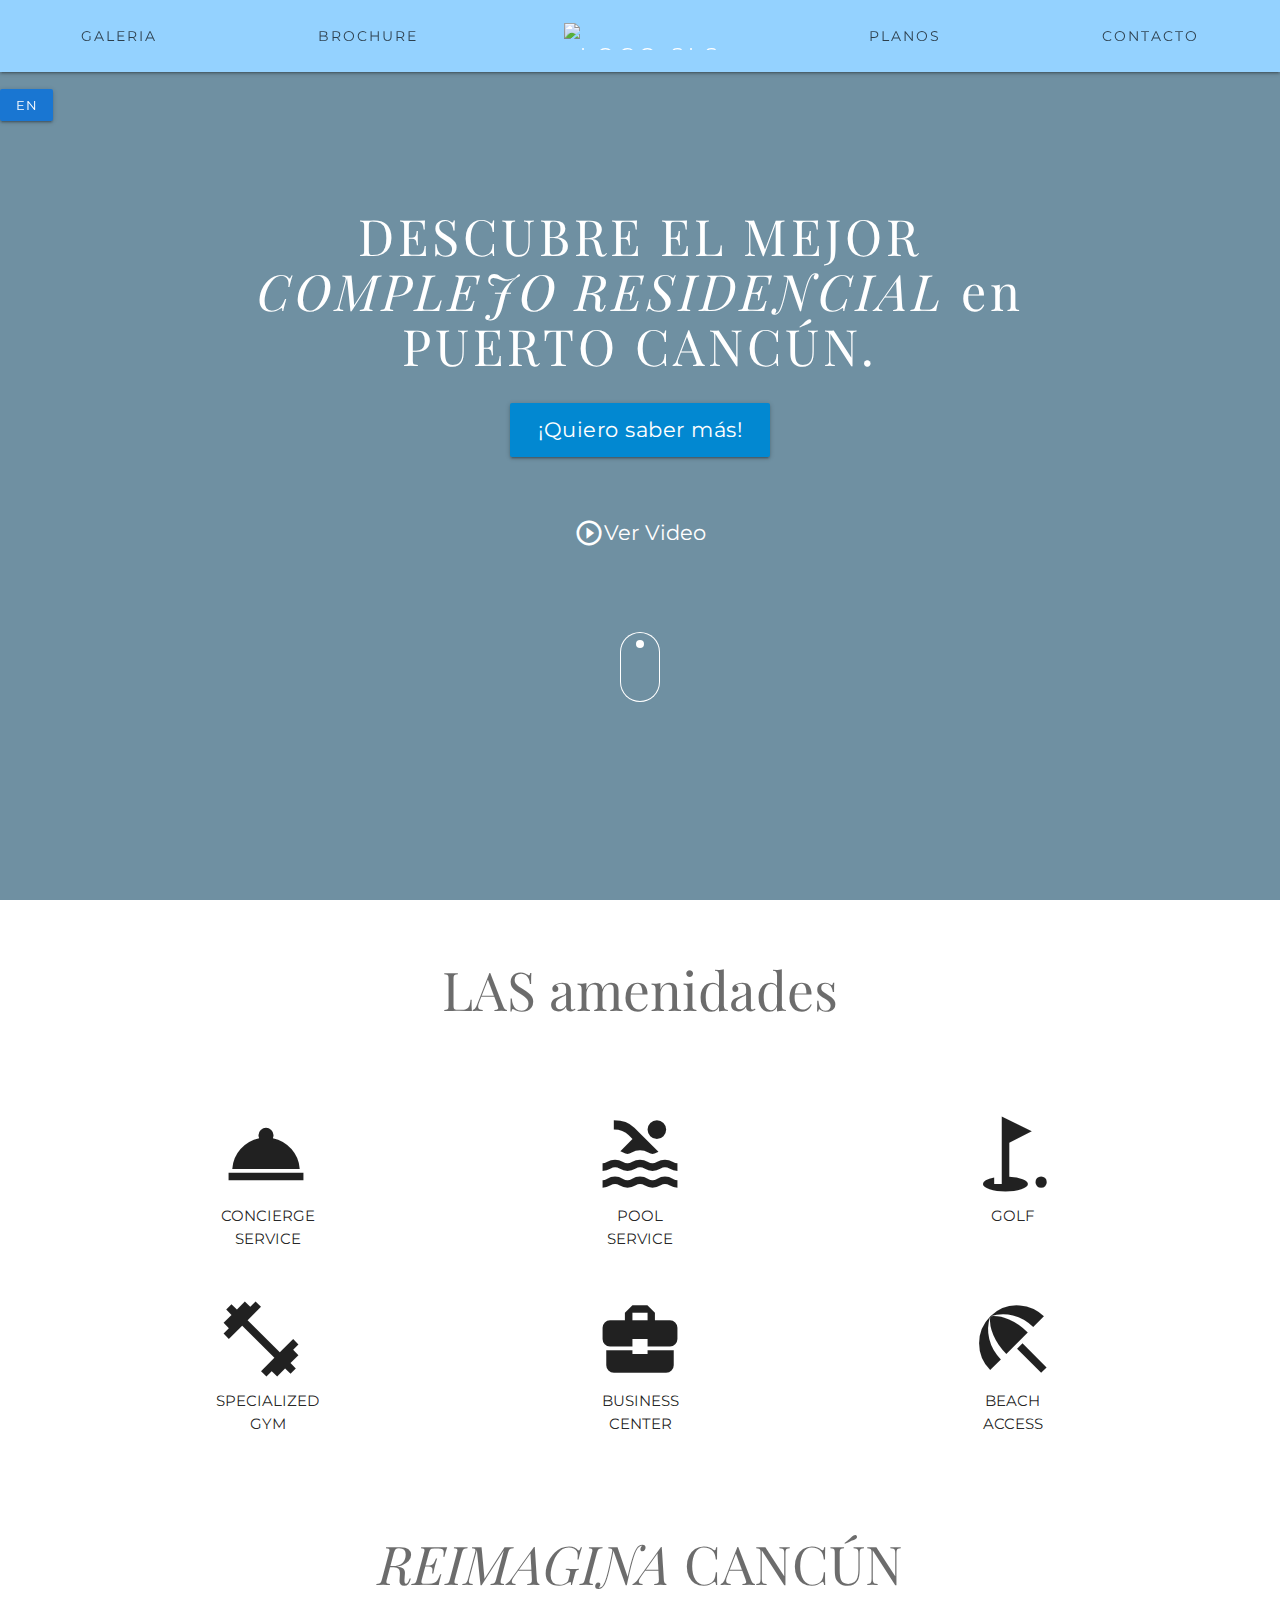
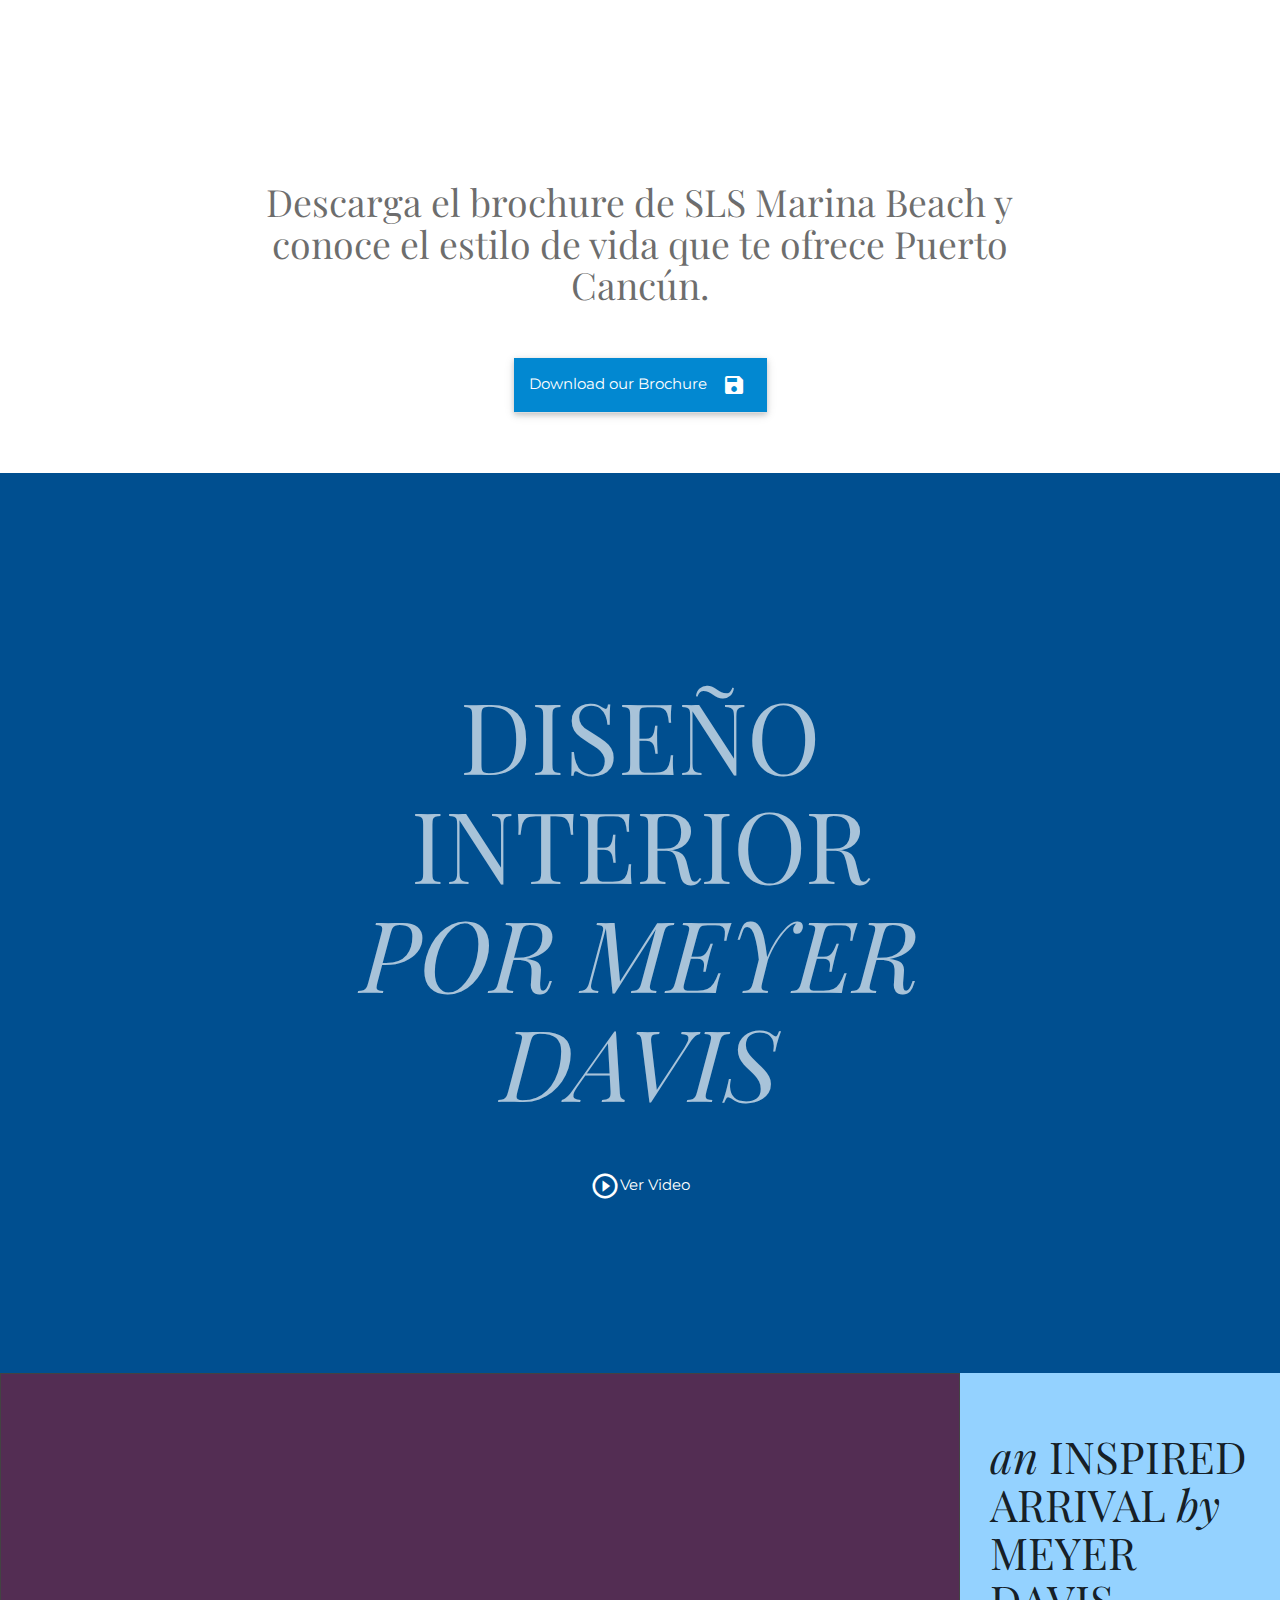
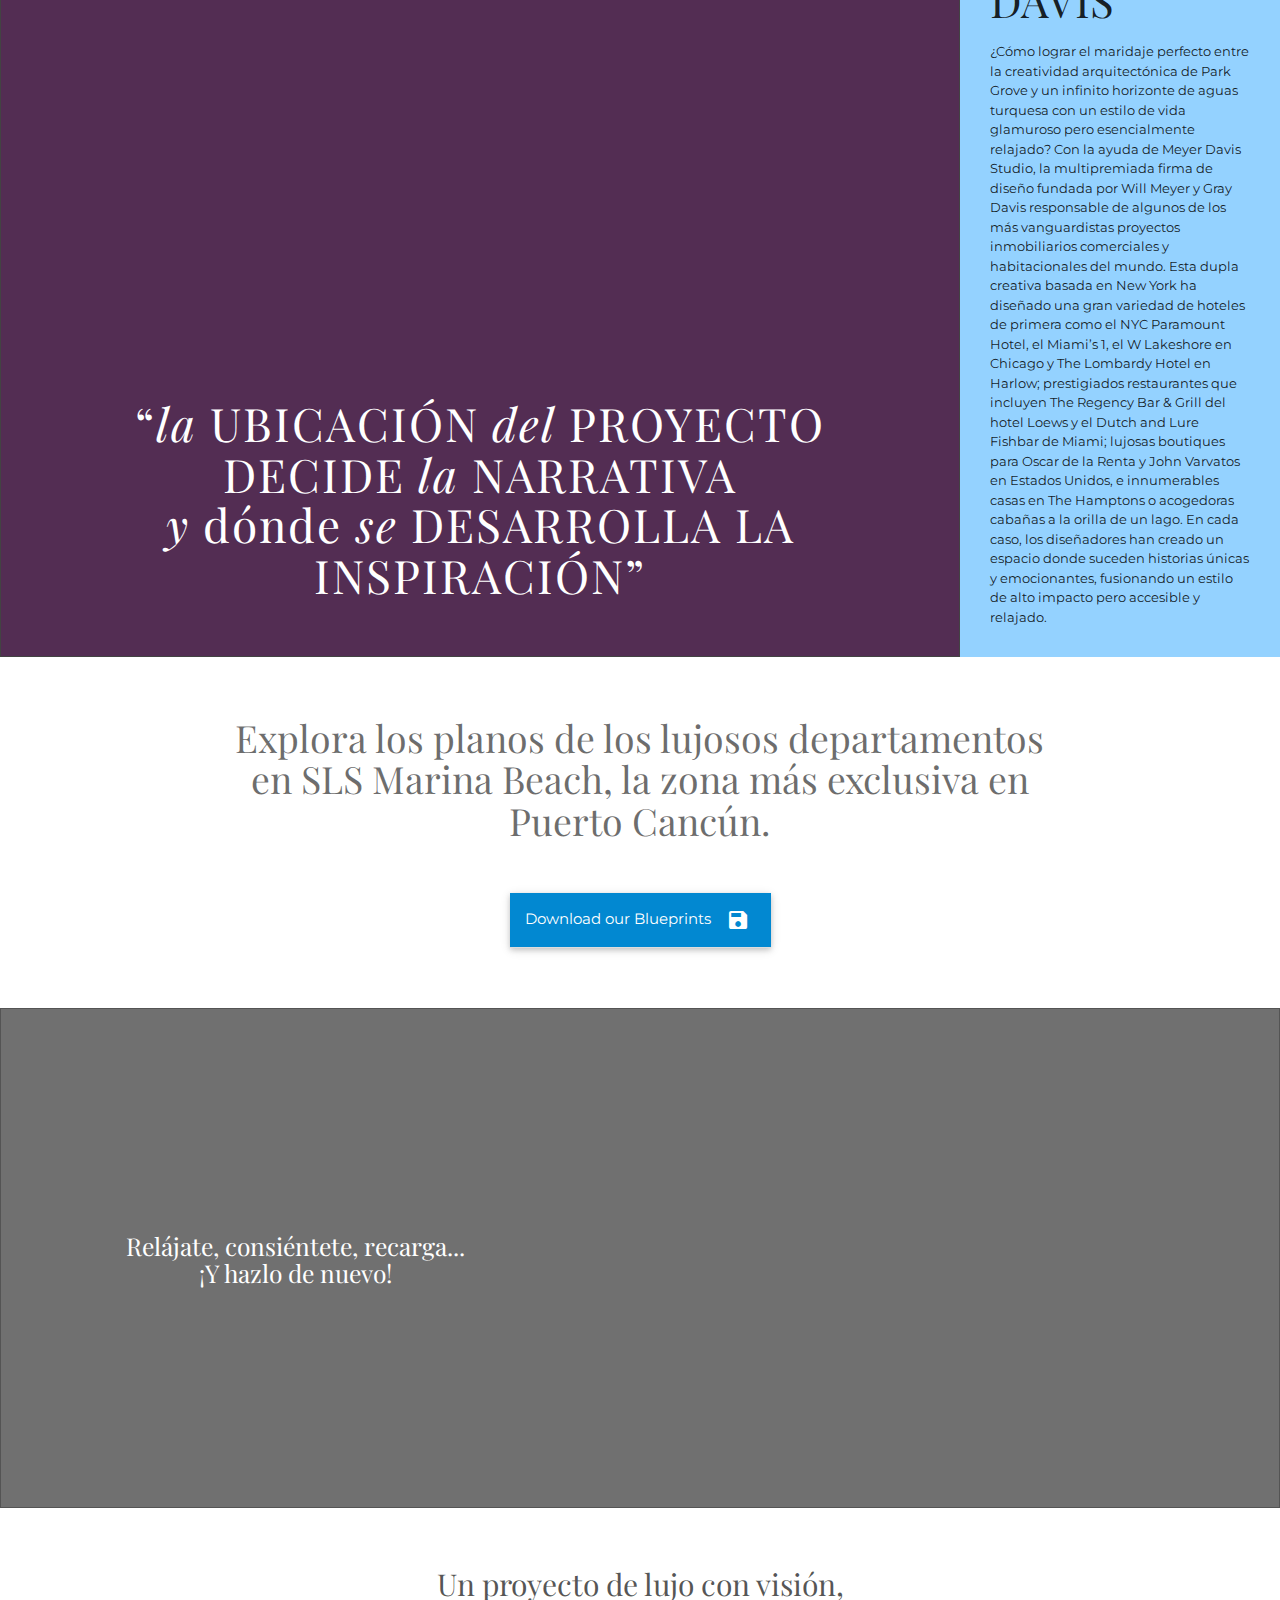
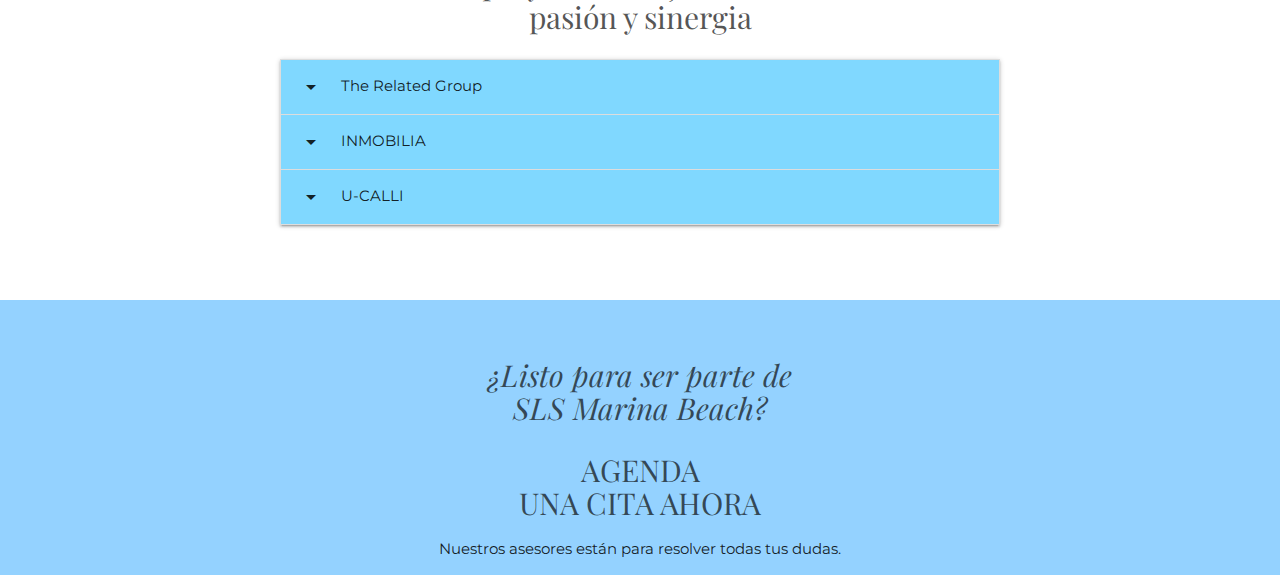
==== public/es.html @ 40a86811 "track files" ====
<!DOCTYPE html>
<html lang="es">
<head>
    <!-- Global site tag (gtag.js) - Google Analytics -->
<script async src="https://www.googletagmanager.com/gtag/js?id=UA-159093482-1"></script>
<script>
  window.dataLayer = window.dataLayer || [];
  function gtag(){dataLayer.push(arguments);}
  gtag('js', new Date());

  gtag('config', 'UA-159093482-1');
</script>

  <!-- Google Tag Manager -->
<script>(function(w,d,s,l,i){w[l]=w[l]||[];w[l].push({'gtm.start':
  new Date().getTime(),event:'gtm.js'});var f=d.getElementsByTagName(s)[0],
  j=d.createElement(s),dl=l!='dataLayer'?'&l='+l:'';j.async=true;j.src=
  'https://www.googletagmanager.com/gtm.js?id='+i+dl;f.parentNode.insertBefore(j,f);
  })(window,document,'script','dataLayer','GTM-M5WNXLS');</script>
  <!-- End Google Tag Manager -->
    <meta charset="UTF-8">
    <meta name="viewport" content="width=device-width, initial-scale=1.0">
    <meta name="description" content="SLS Marina Beach Cancún, complejo residencial con apartamentos de lujo, servicios, zonas de recreación y el mejor inmobiliario ubicado en playa.">
    <meta name="keywords" content="sls, Cancún, residences, real estate, lujo, plusvalia, inmobilia, departamentos, departamentos de lujo,">
    <title>SLS Marina Beach</title>
    <link rel="icon" type="image/png" href="https://firebasestorage.googleapis.com/v0/b/slsmarinabeach-6f8d6.appspot.com/o/favicon.png?alt=media&token=b8121d9a-fff9-4c25-935e-cf1a88b070af" />
 

</head>

<body>
      <!-- Google Tag Manager (noscript) -->
<noscript><iframe src="https://www.googletagmanager.com/ns.html?id=GTM-M5WNXLS"
    height="0" width="0" style="display:none;visibility:hidden"></iframe></noscript>
    <!-- End Google Tag Manager (noscript) -->
  <!-- inicia main section -->
    <nav class="nav--content">
        <div class="logoresponsive">
            <img data-lazy="https://firebasestorage.googleapis.com/v0/b/slsmarinabeach-6f8d6.appspot.com/o/SLS_logo2-02-1.png?alt=media&token=cfe34665-8867-434e-8dc6-e820869e8df7" alt="logo SLS" loading="lazy">
        </div>
        <div class="burger">
            <div class="line1"></div>
            <div class="line2"></div>
            <div class="line3"></div>
        </div>
        <ul class="nav-links">
            
            <li><a href="#gallery" id="galleryButton">GALERIA</a></li>
            <li><a href="#brochure">BROCHURE</a></li>
                    <li class="li--imagen">
                    <div class="logo">
                        <img data-lazy="https://firebasestorage.googleapis.com/v0/b/slsmarinabeach-6f8d6.appspot.com/o/SLS_logo2-02-1.png?alt=media&token=cfe34665-8867-434e-8dc6-e820869e8df7" alt="logo SLS" loading="lazy">
                    </div>
                    </li>   
            <li><a href="#blueprints">PLANOS</a></li>
            <li><a href="#contacto">CONTACTO</a></li>
            
        </ul>
        <a class="waves-effect  blue darken-2 waves-light btn-small" href="index.html">EN</a>
    </nav>

    <header class="v-header container">
        <div class="fullscreen-video-wrap">
            <video src="https://firebasestorage.googleapis.com/v0/b/slsmarinabeach-6f8d6.appspot.com/o/video.mp4?alt=media&token=327fea89-b535-4fc8-bf02-99b6872f9004" autoplay="true" poster="https://firebasestorage.googleapis.com/v0/b/slsmarinabeach-6f8d6.appspot.com/o/backsls2.jpg?alt=media&token=b6b1d44d-0731-42da-b67b-14d8b931093c" loop="true"></video>
        </div>
        <div class="header-overlay"></div>

        <div class="video-popupmd-container" id="videopopConatinermd">
            <i class="small material-icons" id="closebuttonmd">close</i>
            <iframe width="560" height="315" src="https://www.youtube.com/embed/mF_tZWhGn10" frameborder="0" allow="accelerometer; autoplay; encrypted-media; gyroscope; picture-in-picture" allowfullscreen></iframe>
            </div>



        <div class="video-popup-container" id="videopopConatiner">
            <i class="small material-icons" id="closebutton">close</i>
           
            <iframe width="560" height="315" src="https://www.youtube.com/embed/pP36TpN6ZgQ" frameborder="0" allow="accelerometer; autoplay; encrypted-media; gyroscope; picture-in-picture" allowfullscreen></iframe>
            </div>
        <div class="header-content">
            <h1>DESCUBRE EL MEJOR <i>COMPLEJO</i> 
                <i>RESIDENCIAL</i> en PUERTO CANCÚN. 
                </h1>
            <a href="#contacto" id="download-button" class="btn-large waves-effect waves-light light-blue darken-2">¡Quiero saber más!</a>
        
                <div class="button--video">
                    <a class="icon--container" id="videoButton">
                    <span class="icon-video">
                    <i class="small material-icons">play_circle_outline</i>
                    </span >
                    <span class="button-video__text">Ver Video</span>
                </a>
            </div>
        </a>
        
        
        <div class="button--scrooll">
            <div class='icon-scroll'></div>
        </div>  
            </div>  
        </div>  
        
        
    </div>
    
    

    </header>

    <div class="main__amenities">
        <div class="amenities--title">
            <h2>LAS amenidades</h2>
        </div>
        <div class="amenities--text">
            <!-- <p>Lorem, ipsum dolor sit amet consectetur adipisicing elit. Inventore, libero? Est at cupiditate magnam quasi maxime quibusdam amet illo pariatur reprehenderit asperiores praesentium, nemo nostrum facere veniam architecto rerum reiciendis!</p> -->
        </div>
    <div class="amenities__container">
            <div class="amenities__container--item">
                <i class="material-icons large">room_service</i>
                <p>CONCIERGE<br/>SERVICE</p>
            </div>
            <div class="amenities__container--item">
                <i class="material-icons large">pool</i>
                <p>POOL<br/>SERVICE</p>
            </div>
            <div class="amenities__container--item">
                <i class="material-icons large">golf_course</i>
                <p>GOLF</p>
            </div>
            <div class="amenities__container--item">
                <i class="material-icons large">fitness_center</i>
                <p>SPECIALIZED<br/>GYM</p>
            </div>
            <div class="amenities__container--item">
                <i class="material-icons large">business_center</i>
                <p>BUSINESS<br/>CENTER</p>
            </div>
            <div class="amenities__container--item">
                <i class="material-icons large">beach_access</i>
                <p>BEACH<br/>ACCESS</p>
            </div>
    </div>


    </div>

    <div class="main__gallery" id="gallery">
        <div class="header__container">
            <h2><i>REIMAGINA</i> CANCÚN</h2>
        </div>
        <div class="gallery__list">
            <a class="gallery__container">
                <figure class="gallery--photo">
                    <img class="materialboxed" data-lazy="https://firebasestorage.googleapis.com/v0/b/slsmarinabeach-6f8d6.appspot.com/o/sls1.png?alt=media&token=385043bd-c142-4f1d-b23d-c8e1ea645c4b" loading="lazy">
                </figure>
            </a>
            <a class="gallery__container">
                <figure class="gallery--photo">
                    <img class="materialboxed" data-lazy="https://firebasestorage.googleapis.com/v0/b/slsmarinabeach-6f8d6.appspot.com/o/sls2.png?alt=media&token=f0675bce-f6a2-451e-9380-823d41942f23" loading="lazy">
                </figure>
            </a>
            <a class="gallery__container">
                <figure class="gallery--photo">
                    <img class="materialboxed" data-lazy="https://firebasestorage.googleapis.com/v0/b/slsmarinabeach-6f8d6.appspot.com/o/sls3.png?alt=media&token=17155457-7c5a-46d3-895b-fc5302fa2500" loading="lazy">
                </figure>
            </a>
            <a class="gallery__container">
                <figure class="gallery--photo">
                    <img class="materialboxed" data-lazy="https://firebasestorage.googleapis.com/v0/b/slsmarinabeach-6f8d6.appspot.com/o/sls4.png?alt=media&token=119a863b-d5f7-4407-ac42-0c4bdafdf4bb" loading="lazy">
                </figure>
            </a>
            <a class="gallery__container">
                <figure class="gallery--photo">
                    <img class="materialboxed" data-lazy="https://firebasestorage.googleapis.com/v0/b/slsmarinabeach-6f8d6.appspot.com/o/sls5.png?alt=media&token=5cc187e3-8a36-4058-9d3a-802508a9d5da" loading="lazy">
                </figure>
            </a>
            <a class="gallery__container">
                <figure class="gallery--photo">
                    <img class="materialboxed" data-lazy="https://firebasestorage.googleapis.com/v0/b/slsmarinabeach-6f8d6.appspot.com/o/sls6.jpg?alt=media&token=09f79fbd-bdad-40ee-aa14-6265a41d95ee" loading="lazy">
                </figure>
            </a>
            <a class="gallery__container">
                <figure class="gallery--photo">
                    <img class="materialboxed" data-lazy="https://firebasestorage.googleapis.com/v0/b/slsmarinabeach-6f8d6.appspot.com/o/sls7.jpg?alt=media&token=68eed0fe-2af1-4b7e-b05f-91ec8dd216e1" loading="lazy">
                </figure>
            </a>
            <a class="gallery__container">
                <figure class="gallery--photo">
                    <img class="materialboxed" data-lazy="https://firebasestorage.googleapis.com/v0/b/slsmarinabeach-6f8d6.appspot.com/o/sls8.png?alt=media&token=9ed55601-420b-46c6-8d95-0ecf9a67e59d" loading="lazy">
                </figure>
            </a>
            <a class="gallery__container">
                <figure class="gallery--photo">
                    <img class="materialboxed" data-lazy="https://firebasestorage.googleapis.com/v0/b/slsmarinabeach-6f8d6.appspot.com/o/sls9.png?alt=media&token=bc05e585-f4ef-45d1-9b32-7848b7e1f7ce" loading="lazy">
                </figure>
            </a>
            <a class="gallery__container">
                <figure class="gallery--photo">
                    <img class="materialboxed" data-lazy="https://firebasestorage.googleapis.com/v0/b/slsmarinabeach-6f8d6.appspot.com/o/sls10.png?alt=media&token=f4d50d36-af1d-47b4-b30b-9524c83b4dd3" loading="lazy">
                </figure>
            </a>
            <a class="gallery__container">
                <figure class="gallery--photo">
                    <img class="materialboxed" data-lazy="https://firebasestorage.googleapis.com/v0/b/slsmarinabeach-6f8d6.appspot.com/o/sls11.png?alt=media&token=15cd622a-3f7c-42db-8646-39aa61ab5954" loading="lazy">
                </figure>
            </a>
            <a class="gallery__container">
                <figure class="gallery--photo">
                    <img class="materialboxed" data-lazy="https://firebasestorage.googleapis.com/v0/b/slsmarinabeach-6f8d6.appspot.com/o/sls12.png?alt=media&token=c4ca13fc-2bc6-4aed-b8b2-a8bebb61d0c8" loading="lazy">
                </figure>
            </a>
 
        </div>
        
    </div>


    <!-- inicio brochure  -->

    <div id="brochure" class="main__brochure">
        <div class="title--brochure">
            <h2>Descarga el brochure de SLS Marina Beach y conoce el estilo de vida que te ofrece Puerto Cancún.</h2>
        </div>
        <div class="brochure--img">
            <img data-lazy="https://firebasestorage.googleapis.com/v0/b/slsmarinabeach-6f8d6.appspot.com/o/brochure-sls.jpeg?alt=media&token=bed2d4ff-fd36-4e86-9353-426b71606401" alt="" loading="lazy">
        </div>
        <div class="acuarela--img">
            <img class="acuarela--item" data-lazy="https://firebasestorage.googleapis.com/v0/b/slsmarinabeach-6f8d6.appspot.com/o/aqcua1.png?alt=media&token=a0a1913a-d252-476a-89b2-0c079a1bd7c0" alt="" loading="lazy">
        </div>
        <div class="acuarela2--img">
            <img class="acuarela--item2" data-lazy="https://firebasestorage.googleapis.com/v0/b/slsmarinabeach-6f8d6.appspot.com/o/aqcua.png?alt=media&token=0212b0f6-925b-4a84-bda5-eacb271c0bcf" alt="" loading="lazy">
        </div>
        <div class="acuarela3--img">
            <img class="acuarela--item2" data-lazy="https://firebasestorage.googleapis.com/v0/b/slsmarinabeach-6f8d6.appspot.com/o/aqcua2.png?alt=media&token=cb990a67-3d14-4906-9f79-5d6fb8ec06f5" alt="" loading="lazy">
        </div>
        <div class="acuarela4--img">
            <img class="acuarela--item2" data-lazy="https://firebasestorage.googleapis.com/v0/b/slsmarinabeach-6f8d6.appspot.com/o/aqcua3.png?alt=media&token=38f594bc-3719-4cfd-8ee0-e9752054a2cc" alt="" loading="lazy">
        </div>
    </div>

    <!-- fin brochure  -->


    <!-- inicio boton brochure  -->

    <div class="form--container">
      <ul class="collapsible popout">
        <li>
          <div class="collapsible-header light-blue darken-2" id="downloadButton"><span class="brochure--button__text" id="textbuttom">Download our Brochure</span><span class="brochure--button__textresponsive" id="texuniquetbuttom">Download</span><i class="small material-icons" id="iconbuttom" style="padding-left: 1rem ;">save_alt</i></div>
          <div class="collapsible-body light-blue accent-1"><!--[if lte IE 8]>
            <script charset="utf-8" type="text/javascript" src="//js.hsforms.net/forms/v2-legacy.js"></script>
            <![endif]-->
            <script charset="utf-8" type="text/javascript" src="//js.hsforms.net/forms/v2.js"></script>
            <script>
              hbspt.forms.create({
                portalId: "1557540",
                formId: "2d309479-8d1f-4127-aca4-9eeece23dc1b"
            });
            </script></div>
        </li>
      </ul>
    </div>

    <!-- fin boton brochure  -->

    <!-- inicio mayer davis title -->
    
    
    <div class="mayerdavis--container">
        <ul>
        <h1 class="title--mayerdavis">DISEÑO<br>INTERIOR<br><i>POR MEYER<br>DAVIS</i></h1>
            <div class="button--video" id="videoButtonmd">
                <a class="icon--container" >
                <span class="icon-video">
                <i class="small material-icons">play_circle_outline</i>
                </span >
                <span class="button-video__text">Ver Video</span>
                </a>
            </div>
        </ul>
    </div>

    <!-- fin mayer davis title -->

<!-- inicio mayer davis text -->

    <div class="mayerdavis--information__container">
        <div class="img--mayerdavis">
            <img data-lazy="https://firebasestorage.googleapis.com/v0/b/slsmarinabeach-6f8d6.appspot.com/o/meyor.png?alt=media&token=68acc580-141d-4788-8b14-c43acaf3dc72" alt="" loading="lazy">
        </div>
        <div class="header-overlay__mayerdavis"></div>
        <div class="header--mayerdavis">
            <h2>“<i>la</i> UBICACIÓN <i>del</i> PROYECTO<br>
                DECIDE <i>la</i>  NARRATIVA <br>
                <i>y</i> dónde<i> se</i> DESARROLLA LA<br>
                INSPIRACIÓN”</h2>
        </div>

        <div class="text--mayerdavis">
            <h3><i>an</i> INSPIRED
                ARRIVAL <i>by</i> MEYER DAVIS</h3>
            <p>¿Cómo lograr el maridaje perfecto entre la creatividad
                arquitectónica de Park Grove y un infinito horizonte de
                aguas turquesa con un estilo de vida glamuroso pero
                esencialmente relajado? Con la ayuda de Meyer Davis
                Studio, la multipremiada firma de diseño fundada por
                Will Meyer y Gray Davis responsable de algunos de los
                más vanguardistas proyectos inmobiliarios comerciales y
                habitacionales del mundo. Esta dupla creativa basada en
                New York ha diseñado una gran variedad de hoteles de
                primera como el NYC Paramount Hotel, el Miami’s 1, el W
                Lakeshore en Chicago y The Lombardy Hotel en Harlow;
                prestigiados restaurantes que incluyen The Regency Bar &
                Grill del hotel Loews y el Dutch and Lure Fishbar de Miami;
                lujosas boutiques para Oscar de la Renta y John Varvatos en
                Estados Unidos, e innumerables casas en The Hamptons o
                acogedoras cabañas a la orilla de un lago. En cada caso, los
                diseñadores han creado un espacio donde suceden historias
                únicas y emocionantes, fusionando un estilo de alto impacto
                pero accesible y relajado.
                </p>
        </div>


    </div>
    

    <!-- fin de mayer davis -->

    <div class="plains__container">
      
    <div id="blueprints" class="main__brochure">
        <div class="title--brochure">
            <h2>Explora los planos de los lujosos departamentos en SLS Marina Beach, la zona más exclusiva en Puerto Cancún.</h2>
        </div>
        <div class="brochure--img">
            <img data-lazy="https://firebasestorage.googleapis.com/v0/b/slsmarinabeach-6f8d6.appspot.com/o/planos-sls.jpeg?alt=media&token=33d7d448-b89d-40fb-be04-c7e7fa55fa51" alt="" loading="lazy">
        </div>
        <div class="acuarela--img">
            <img class="acuarela--item" data-lazy="https://firebasestorage.googleapis.com/v0/b/slsmarinabeach-6f8d6.appspot.com/o/aqcua1.png?alt=media&token=a0a1913a-d252-476a-89b2-0c079a1bd7c0" alt="" loading="lazy">
        </div>
        <div class="acuarela2--img">
            <img class="acuarela--item2" data-lazy="https://firebasestorage.googleapis.com/v0/b/slsmarinabeach-6f8d6.appspot.com/o/aqcua.png?alt=media&token=0212b0f6-925b-4a84-bda5-eacb271c0bcf" alt="" loading="lazy">
        </div>
        <div class="acuarela3--img">
            <img class="acuarela--item2" data-lazy="https://firebasestorage.googleapis.com/v0/b/slsmarinabeach-6f8d6.appspot.com/o/aqcua2.png?alt=media&token=cb990a67-3d14-4906-9f79-5d6fb8ec06f5" alt="" loading="lazy">
        </div>
        <div class="acuarela4--img">
            <img class="acuarela--item2" data-lazy="https://firebasestorage.googleapis.com/v0/b/slsmarinabeach-6f8d6.appspot.com/o/aqcua3.png?alt=media&token=38f594bc-3719-4cfd-8ee0-e9752054a2cc" alt="" loading="lazy">
        </div>
    </div>

    <!-- fin brochure  -->


    <!-- inicio boton brochure  -->

    <div class="form--container">
      <ul class="collapsible popout">
        <li>
          <div class="collapsible-header light-blue darken-2" id="downloadButton"><span class="brochure--button__text" id="textbuttom">Download our Blueprints</span><span class="brochure--button__textresponsive" id="texuniquetbuttom">Download</span><i class="small material-icons" id="iconbuttom" style="padding-left: 1rem ;">save_alt</i></div>
          <div class="collapsible-body light-blue accent-1"><!--[if lte IE 8]>
            <script charset="utf-8" type="text/javascript" src="//js.hsforms.net/forms/v2-legacy.js"></script>
            <![endif]-->
            <script charset="utf-8" type="text/javascript" src="//js.hsforms.net/forms/v2.js"></script>
            <script>
              hbspt.forms.create({
                portalId: "1557540",
                formId: "41ad7607-b90c-424d-b19e-2096a531649d"
            });
            </script></div>
        </li>
      </ul>
    </div>
    </div>

    

    <div class="parallax-container valign-wrapper">
        <div class="section no-pad-bot">
          <div class="container">
            <div class="row center">
              <h5 class="header col s12 light">Relájate, consiéntete, recarga... ¡Y hazlo de nuevo!</h5>
            </div>
          </div>
        </div>
        <div class="parallax"><img data-lazy="https://firebasestorage.googleapis.com/v0/b/slsmarinabeach-6f8d6.appspot.com/o/slsparallax.png?alt=media&token=81c8df3d-6c39-4787-a583-4b67f36dde2d" loading="lazy"></div>
      </div>
    

      <div class="title--colapsable">
          <h3>Un proyecto de lujo con visión,<br> pasión y sinergia</h3>
      </div>

      <div class="colapsable--menu">
          
        <div class="colapasble--container__menu">
        <ul class="collapsible">
            <li>
              <div class="collapsible-header light-blue accent-1"><i class="material-icons">arrow_drop_down</i>The Related Group</div>
              <div class="collapsible-body"><span>Desde su creación en 1979, The Related Group ha mejorado paisajes urbanos con desarrollos caracterizados por su diseño innovador, calidad perdurable y ambientes que celebran culturas diversas, estilos de vida únicos y hermosos diseños. Una amplia variedad de proyectos residenciales icónicos, desde condominios de lujo hasta apartamentos para renta y proyectos de vivienda asequibles que han mejorado la comodidad y la seguridad de todos sus residentes.</span></div>
            </li>
            <li>
              <div class="collapsible-header light-blue accent-1"><i class="material-icons">arrow_drop_down</i>INMOBILIA</div>
              <div class="collapsible-body"><span>INMOBILIA es un desarrollador de bienes raíces premium dedicado a la creación de proyectos excepcionales y un lujoso estilo de vida construido alrededor de ellos. La compañía opera desde un área de conocimiento extenso acerca de los mercados de alto nivel y las condiciones de mercado de los bienes raíces en los lugares donde invierte.</span></div>
            </li>
            <li>
              <div class="collapsible-header light-blue accent-1"><i class="material-icons">arrow_drop_down</i>U-CALLI</div>
              <div class="collapsible-body"><span>Fundada en 1972 en Monterrey por los arquitectos Antonio Elosua Muguerza (Presidente) y Xavier Toussaint Elosua (Vicepresidente), U-Calli es una de las desarrolladoras líderes de la región. La empresa ha dirigido el desarrollo de numerosos proyectos inmobiliarios, enfocándose en desarrollos residenciales, comerciales y de oficinas en respuesta al reciente resurgimiento de las áreas turísticas.</span></div>
            </li>
          </ul>
        </div>
      </div>

      <div class="form__cita--container" id="contacto">
        <div class="title--colapsable">
            <h3><i>¿Listo para ser parte de <br>SLS Marina Beach?</i></h3>
               <h3> AGENDA <br>UNA CITA AHORA</h3>
            </div>
            <div class="formcita--text">
            <p>Nuestros asesores están para resolver todas tus dudas.</p>
            </div>
        
        <div class="form--cita">
            <!--[if lte IE 8]>
<script charset="utf-8" type="text/javascript" src="//js.hsforms.net/forms/v2-legacy.js"></script>
<![endif]-->
<script charset="utf-8" type="text/javascript" src="//js.hsforms.net/forms/v2.js"></script>
<script>
  hbspt.forms.create({
	portalId: "1557540",
	formId: "dbc1da58-73c4-4ae6-9d10-20d578336af8"
});
</script>
        </div>



      </div>


    <link href="https://fonts.googleapis.com/css2?family=Montserrat&family=Playfair+Display:ital@0;1&display=swap" rel="stylesheet">
    <link rel="stylesheet" href="style.css">
    <!-- Compiled and minified CSS -->
    <link rel="stylesheet" href="https://cdnjs.cloudflare.com/ajax/libs/materialize/1.0.0/css/materialize.min.css">
    <link href="https://fonts.googleapis.com/icon?family=Material+Icons" rel="stylesheet">
    <script src="https://ajax.googleapis.com/ajax/libs/jquery/2.1.1/jquery.min.js"></script>
<script src="https://cdnjs.cloudflare.com/ajax/libs/materialize/1.0.0/js/materialize.min.js"></script>
   

      
    <script src="app.js"></script>


</body>
</html>
---- public/style.css ----
*{
    margin: 0px;
    padding: 0px;
    box-sizing: border-box;
}

body {
    margin: 0;
    font-family: 'Montserrat', sans-serif;
    font-size: 1rem;
    line-height: 1.5;
    overflow-x: hidden;
}

/* inicio nav bar styles */

.nav--content{
    /* display: flex;
    justify-content: space-around;
    align-items: center;
    min-height: 8vh;
    background-color: #94D2FF; */
    position: fixed;
    z-index: 4;
    height: 8vh;
    background: #94D2FF;

    
}

.logo{
    color: white;
    text-transform: uppercase;
    letter-spacing: 5px;
    font-size: 20px;
}

.logo img {
    height: 27px;
    display: flex;
}

.logoresponsive{
    top: 2%;
    right: 35%;
    /* right: 23px; */
    width: 179px;
    position: fixed;
    display: none;
}

.logoresponsive img {
    width: 179px;
}

.nav-links{
    display: flex;
  list-style: none;
  width: auto;
  height: 100%;
  justify-content: space-around;
  align-items: center;
  margin-left: auto;
}
.nav-links li{
    list-style: none;
}

.nav-links a{
    color:	rgb(0,0,0,0.7);
    letter-spacing: 2px;
    text-decoration: none;
    font-size: 14px;
}

.burger{
    display: none;
    cursor: pointer;
    z-index: 4;
}

.burger div{
    width: 27px;
    height: 2px;
    background-color: black;
    margin: 5px;
    transition: all 0.3s ease;
}



/* .nav-active{
    transform: translateX(0%);
    z-index: 3;
} */


.toggle .line1{
    transform: rotate(-45deg) translate(-5px,6px);

}
.toggle .line2{
    opacity: 0;
}
.toggle .line3{
    transform: rotate(45deg) translate(-4px,-5px);
    
}

/* fin nav bar  */

.v-header{
    height: 100vh;
    display: flex;
    align-items: center;
    color: #fff;
}

.container{
    max-width: 960px;
    padding-left: 1rem;
    padding-right: 1rem;
    margin: auto;
    text-align: center;
}

.fullscreen-video-wrap{
    position: absolute;
    /* top:0; */
    left: 0;
    width: 100%;
    height: 100vh;
    overflow: hidden;
}

.fullscreen-video-wrap video {
    min-width: 100%;
    min-height: 100%;
}

.header-overlay{
    height: 100vh;
    width: 100vw;
    position: absolute;
    /* top: 0; */
    left: 0;
    background-color: #225470;
    z-index: 1;
    opacity: 0.65;
}

.header-content{
    z-index: 2;
    padding-top: 6rem;
}

.header-content h1{
    
    font-size: 50px;
    margin-bottom: 0;
    font-family: 'Playfair Display', serif;
    font-weight: 300;
    letter-spacing: 4px;
    /* line-height: 3rem; */
    margin-top: 0;
}

.header-content p{
    font-size: 1.5rem;
    display: block;
    padding-bottom: 2rem;
}

.header-content a{
    margin-top: 2rem;
    text-transform: none;
    font-size: 21px
}

.btn{
    background: ;
    color: white;
    font-size: 1.2rem;
    padding: 1rem 2rem;
    text-decoration: none;
}

.icon--container{
    display: flex;
    align-items: center;
    justify-content: center;
    cursor: pointer;
}

.button--video{
    display: flex;
    align-items: center;
    justify-content: center;
    padding-top: 2rem;
    
}

.icon-video{
    background-color: none;
    color: white;
}

.button-video__text{
    color: white;
    margin-bottom: 8px;
}


/* inicio pop up */
.video-popup-container{ 
    position: fixed;
    left: 0;
    z-index: -1;
    background: rgb(0,0,0,0.95);
    width: 100%;
    height: 100%;
    display: none;
    justify-content: center;
    align-items: center;
    opacity: 0;
    overflow: hidden;
}

.video-popup-container.active{
    z-index: 6;
    visibility: visible;
    opacity: 1;
    display: flex;
}

.video-popup-container i {
    position: absolute;
    top: 30px;
    right: 30px;
    cursor: pointer;
    max-width: 32px;
}


.video-popupmd-container{ 
    position: fixed;
    left: 0;
    z-index: -1;
    background: rgb(0,0,0,0.95);
    width: 100%;
    height: 100%;
    display: none;
    justify-content: center;
    align-items: center;
    opacity: 0;
    overflow: hidden;
}

.video-popupmd-container.active{
    z-index: 6;
    visibility: visible;
    opacity: 1;
    display: flex;
   
}

.video-popupmd-container i {
    position: absolute;
    top: 30px;
    right: 30px;
    cursor: pointer;
    max-width: 32px;
}

/* fin pop up */

/* animacion scrooll */

.button--scrooll{
    display: flex;
    justify-content: center;
    padding-bottom: 10rem;
    padding-top: 5rem;


}

.icon-scroll,
.icon-scroll::before{
  position: absolute;
  /* left: 50%; */
}

.icon-scroll{
    display: flex;
    justify-content: center;  
  width: 40px;
  height: 70px;
  /* margin-left: -20px;
  top: 50%;
  margin-top: -35px; */
  box-shadow: inset 0 0 0 1px #fff;
  border-radius: 25px;
}

.icon-scroll::before{
  content: '';
  width: 8px;
  height: 8px;
  background: #fff;
  margin-left: 0px;
  top: 8px;
  border-radius: 4px;
  animation-duration: 1.5s;
  animation-iteration-count: infinite;
  animation-name: scroll;
}

@keyframes scroll{
  0% {
    opacity: 1;
  }
  100%{
    opacity: 0;
    transform: translateY(46px);
  }
}

 /* fin animacion scroll */


/* amenities */
.main__amenities{
    /* height: 70vh; */
    background-color: white
    margin: 0;
}

.main__amenities h2{
    color: rgba(10,10,10,0.6);
    margin: 0;
    font-family: 'Playfair Display', serif;
    text-align: center;
    padding-top: 4rem;
    
}

.amenities--text {
    padding: 3rem 5rem 3rem 5rem;
    text-align: center;
}

.amenities__container--item p{
    text-align: center;

}

.amenities__container{
    display: grid;
    grid-gap: 5px;
    /* height: 100vh; */
    grid-template-columns: repeat(3, 200px);
    grid-template-rows: repeat(2, 180px);
    justify-content: space-evenly;
    padding-bottom: 4rem;
    
}

.amenities__container--item{
    justify-self: center;

}
/* fin de amenities */

/* incio gallery */
.main__gallery{
    padding-bottom: 4rem;
}
.header__container h2{
    margin: 0;
    padding-bottom: 3rem;
    color: rgba(10,10,10,0.6);
    font-family: 'Playfair Display', serif;
    text-align: center;
  
}

.gallery__list{
    display: grid;
    grid-template-columns: repeat(3, minmax(100px, 325px)); 
    justify-content: center;   
    grid-gap: 28px;

}

.gallery__container{
    cursor: pointer;
    position: relative;
    display: block;
}

.gallery--photo{
    margin: 0;
}

.gallery--photo img{
    width: 100%;
    vertical-align: top;
}



/* fin gallery */


/* incio brochure */
.main__brochure{
    display: grid;
    grid-template-columns: repeat(6, 1fr);
    grid-template-rows: minmax(100px, auto);
    justify-content: center;   
    grid-gap: 0px;
}

.title--brochure{
    display: grid;
    grid-column: 2 / 6;
    grid-row: 1;
    margin: 0;
    padding-bottom: 2rem;
}

.title--brochure h2{
    color: rgba(10,10,10,0.6);;
    font-family: 'Playfair Display', serif;
    text-align: center;
    font-size: 2.5rem;
    margin: 0;
}

.brochure--img{
    display: grid;
    grid-column: 2 / 6;
    grid-row: 2 / 5;
    margin: 0;
}

.brochure--img img{
    width: 100% !important;
}

.acuarela--img{
    display: grid;
    grid-column: 6 / 6;
    grid-row: 2 / 5;
    margin: 0;
}
.acuarela2--img{
    display: grid;
    grid-column: 6 / 6;
    grid-row: 4 / 5;
    margin: 0;
}
.acuarela3--img{
    display: grid;
    grid-column: 1 / 1;
    grid-row: 4 / 5;
    margin: 0;
}
.acuarela4--img{
    display: grid;
    grid-column: 1 / 1;
    grid-row: 2 / 5;
    margin: 0;
}



.main__brochure div img{
    width: 80%;
    justify-self: center
}

.button--brochure{
    display: flex;
    justify-content: center;
    margin-top: 2rem;
}

.button--brochure a {
    display: flex;
}

.form--container{
    display: flex;
    justify-content: center;
    padding-top: 1rem;
    padding-bottom: 3rem;
}

.form--container span {
    color: white;
}

.form--container i{
    color: white;
}

.formnone{
    display: none !important;
}
/* fin brochure */


/* inicio mayer davis header */


.mayerdavis--container{
    background-color: #004F90;
    height: 100vh;
    display: flex;
    align-items: center;
    justify-content: center;
}

.title--mayerdavis{
    color: rgba(255, 255, 255, 0.66);
    text-align: center;
    font-size: 8vh;
    font-family: 'Playfair Display', serif;
}
/* fin mayer davis */


/* inicio mayer davis information */
.mayerdavis--information__container{
    height: auto;
    /* height: 100vh; */
    background-color: wheat;
    display: grid;
    grid-template-columns: 2fr 1fr 1fr;
    grid-template-rows: repeat(3, 1fr);
    justify-content: center;   
    grid-gap: 0px;
}
.header--mayerdavis{
    display: grid;
    grid-column: 1 / 3;
    grid-row: 3 / 4;
}

.mayerdavis--information__container h2 {
    font-size: 46px;
    color: white;
    z-index: 2;
    font-family: 'Playfair Display', serif;
    text-align: center;
    letter-spacing: 2px;

}

.img--mayerdavis{
    display: grid;
    grid-column: 1 / 3;
    grid-row: 1 / 4;
    background-color: violet;
}
.img--mayerdavis img {
    width: 100%;
    height: auto;
}

.header-overlay__mayerdavis{
    display: grid;
    grid-column: 1 / 3;
    grid-row: 1 / 4;
    background-color: #000000;
    z-index: 1;
    opacity: 0.65;
}
.text--mayerdavis{
    display: grid;
    grid-column: 3 / 4;
    grid-row: 1 / 4;
    background-color: #94D2FF;
    padding: 2rem;
}

.text--mayerdavis h3 {
    font-family: 'Playfair Display', serif;
}
.text--mayerdavis p{
    font-size: 16px;
    
    /* text-align: justify; */
    align-self: center;
    

}

@supports(object-fit: cover){
    .img--mayerdavis img{
      height: 100%;
      object-fit: cover;
      object-position: center center;
    }
}


/* fin mayer davis information */



.plains__container{
    padding-top: 4rem;
}

/* foto inicio  */

.parallax-container{
    background-color: #0000008f;
    
}

.parallax-container h5{
    font-family: 'Playfair Display', serif;
    color: white !important;
}




.title--colapsable h3 {
    font-size: 2rem;
    color: rgba(10,10,10,0.7);
}
/* foto fin */


.colapsable--lista{
    text-align: center
}
.title--colapsable{
    text-align: center;
    font-family: 'Playfair Display', serif;
    padding-top: 2rem;
    padding-left: 2rem;
    padding-right: 2rem;
}

.colapsable--menu{
    /* height: 35vh; */
    display: flex;
    align-items: center;
    justify-content: center;
    padding-bottom: 4rem;

}

.colapsable--menu .collapsible {
    width: 80vh;
}


/* incio form cita */
.form__cita--container{
    height: auto;
    background-color: #94D2FF;
}
.form--cita{
    width: 50%;
    display: flex;
    align-self: center;
    margin: 0 auto;
    justify-content: center;
}

.formcita--text{
    text-align: center;
    padding-bottom: 1rem;
}
/* fin form cita */

/* @keyframes navLinkFade{
    from{
        opacity: 0;
        transform: translateX(50px);
    }
    to{
        opacity: 1;
        transform: translateX(0px);
    }
} */

@media screen and (min-width: 1600px){
    .brochure--button__textresponsive{
        display: none;
    }
}

@media screen and (max-width:1600px){
    .button--scrooll{
        padding-bottom: 10rem;
        padding-top: 5rem;
    }
    .brochure--button__textresponsive{
        display: none;
    }
}

@media screen and (min-width: 1420px){
    .brochure--button__textresponsive{
        display: none;
    }
    .text--mayerdavis p{
        font-size: 16px;
    }
}
@media screen and (max-width: 1420px){
    
    .text--mayerdavis p{
        font-size: 13px;
    }
}

@media screen and (min-width: 1025px){
    .brochure--img{
    width: 70%;
    justify-self: center;
    }

    .title--mayerdavis{
        font-size: 11vh;
    }
    
    /* .acuarela--item2{
        padding-top: 4rem;
    } */
}


@media screen and (max-width:1024px){
    .nav-links{
        width: 100%;
    }
    .button--scrooll{
        padding-bottom: 0rem;
    }
    .text--mayerdavis p{
        font-size: 12px;
    }
    
}

@media(max-width:960px){
    .container{
        padding-right: 3rem;
        padding-left: 3rem;
    }
    .button--scrooll{
        padding-bottom: 10rem;
        padding-top: 5rem;
    }
    .text--mayerdavis p{
        font-size: 13px;
    }
}
@media screen and (max-width:768px){
    body{
        overflow-x: hidden;
    }

    nav {
        position: relative;
      }
    .nav-links{
        position: fixed;
        background: rgba(148, 210, 255, 0.80);
        height: 100vh;
        width: 100%;
        flex-direction: column;
        clip-path: circle(100px at 90% -10%);
        -webkit-clip-path: circle(100px at 90% -10%);
        transition: all 1s ease-out;
        pointer-events: none;
        z-index: 3;
    }
    .nav-links.open {
        clip-path: circle(1000px at 90% -10%);
        -webkit-clip-path: circle(1000px at 90% -10%);
        pointer-events: all;
    }
    .nav-links li{
        opacity: 0;
    }

    .nav-links li a {
        font-size: 25px;
      }
      .nav-links li:nth-child(1) {
        transition: all 0.5s ease 0.2s;
      }
      .nav-links li:nth-child(2) {
        transition: all 0.5s ease 0.4s;
      }
      .nav-links li:nth-child(3) {
        transition: all 0.5s ease 0.6s;
      }
      li.fade {
        opacity: 1;
      }

    .li--imagen{
        display: none;
    }  

    .burger{
        display: block;
        position: absolute;
        cursor: pointer;
        right: 5%;
        top: 50%;
        transform: translate(-5%, -50%);
        z-index: 4;
    
    }

    .logoresponsive{
        display: unset;
    }

    .gallery__list{
        grid-gap: 3px;
    
    }
    .main__brochure div img{
        width: 80%;
    }

    .mayerdavis--information__container{
        grid-template-columns:  1fr 1fr;
        grid-template-rows: .2fr .2fr 1fr;
    }

    .mayerdavis--information__container h2 {
        font-size: 24px;
    }

    .img--mayerdavis{
        grid-column: 1 / 3;
        grid-row: 1 / 3; 
    }

    .header--mayerdavis{
        grid-column: 1 / 2;
        grid-row: 2 / 3;
    }

    .text--mayerdavis{
        grid-column: 1 / 3;
        grid-row: 3 / 4;
    }

    .header-overlay__mayerdavis{
        grid-column: 1 / 3;
        grid-row: 1 / 3; 
    }

    .colapsable--menu .collapsible {
        width: 50vh;
    }

    
}



@media screen and (max-width:450px) {
    .header-content h1 {
      font-size:31px;
 
    }

    .header-content a {
        font-size: 16px;
    }

    .button--scrooll{
        padding-bottom: 10rem;
        padding-top: 5rem;
    }

    .amenities__container{
        display: grid;
        grid-gap: 0px;
        /* height: 100vh; */
        grid-template-columns: repeat(2, 200px);
        grid-template-rows: repeat(2, 170px);
        justify-content: space-evenly;
    
        
    }

    .amenities--title h2{
        font-size: 40px;
    }

    .amenities--text{
        padding: 2rem;
        text-align: center;
    }

    .main__amenities h2{
        font-size: 30px;
    }

    .main__gallery h2 {
        font-size: 25px;
    }

    .gallery__list{

        grid-template-columns: repeat(2, minmax(100px, 325px)); 
 
    
    }
    .title--brochure h2{
        font-size: 20px;
    }
    
    .main__brochure div img{
        width: 80%;
    }

    .button--brochure a {
        font-size: 12px;
    }

    .brochure--button__text{
        display: none;
    }
    
    .brochure--button__textresponsive{
        display: unset;
    }

    .mayerdavis--information__container{
       height: auto;
    }

    .header--mayerdavis h2{
        font-size: 20px;
        align-self: self-end;
    padding: 2px;
        
    }

    .plains__container {
        padding-top: 4rem;
    }

    .colapsable--menu .collapsible {
        width: 50vh;
    }

  
    
}

/* 2688x1242px at 458ppi */
@media only screen 
    and (device-width: 414px) 
    and (device-height: 896px) 
    and (-webkit-device-pixel-ratio: 3) { 
        
        .mayerdavis--information__container{
            height: 124vh;
        }

    }
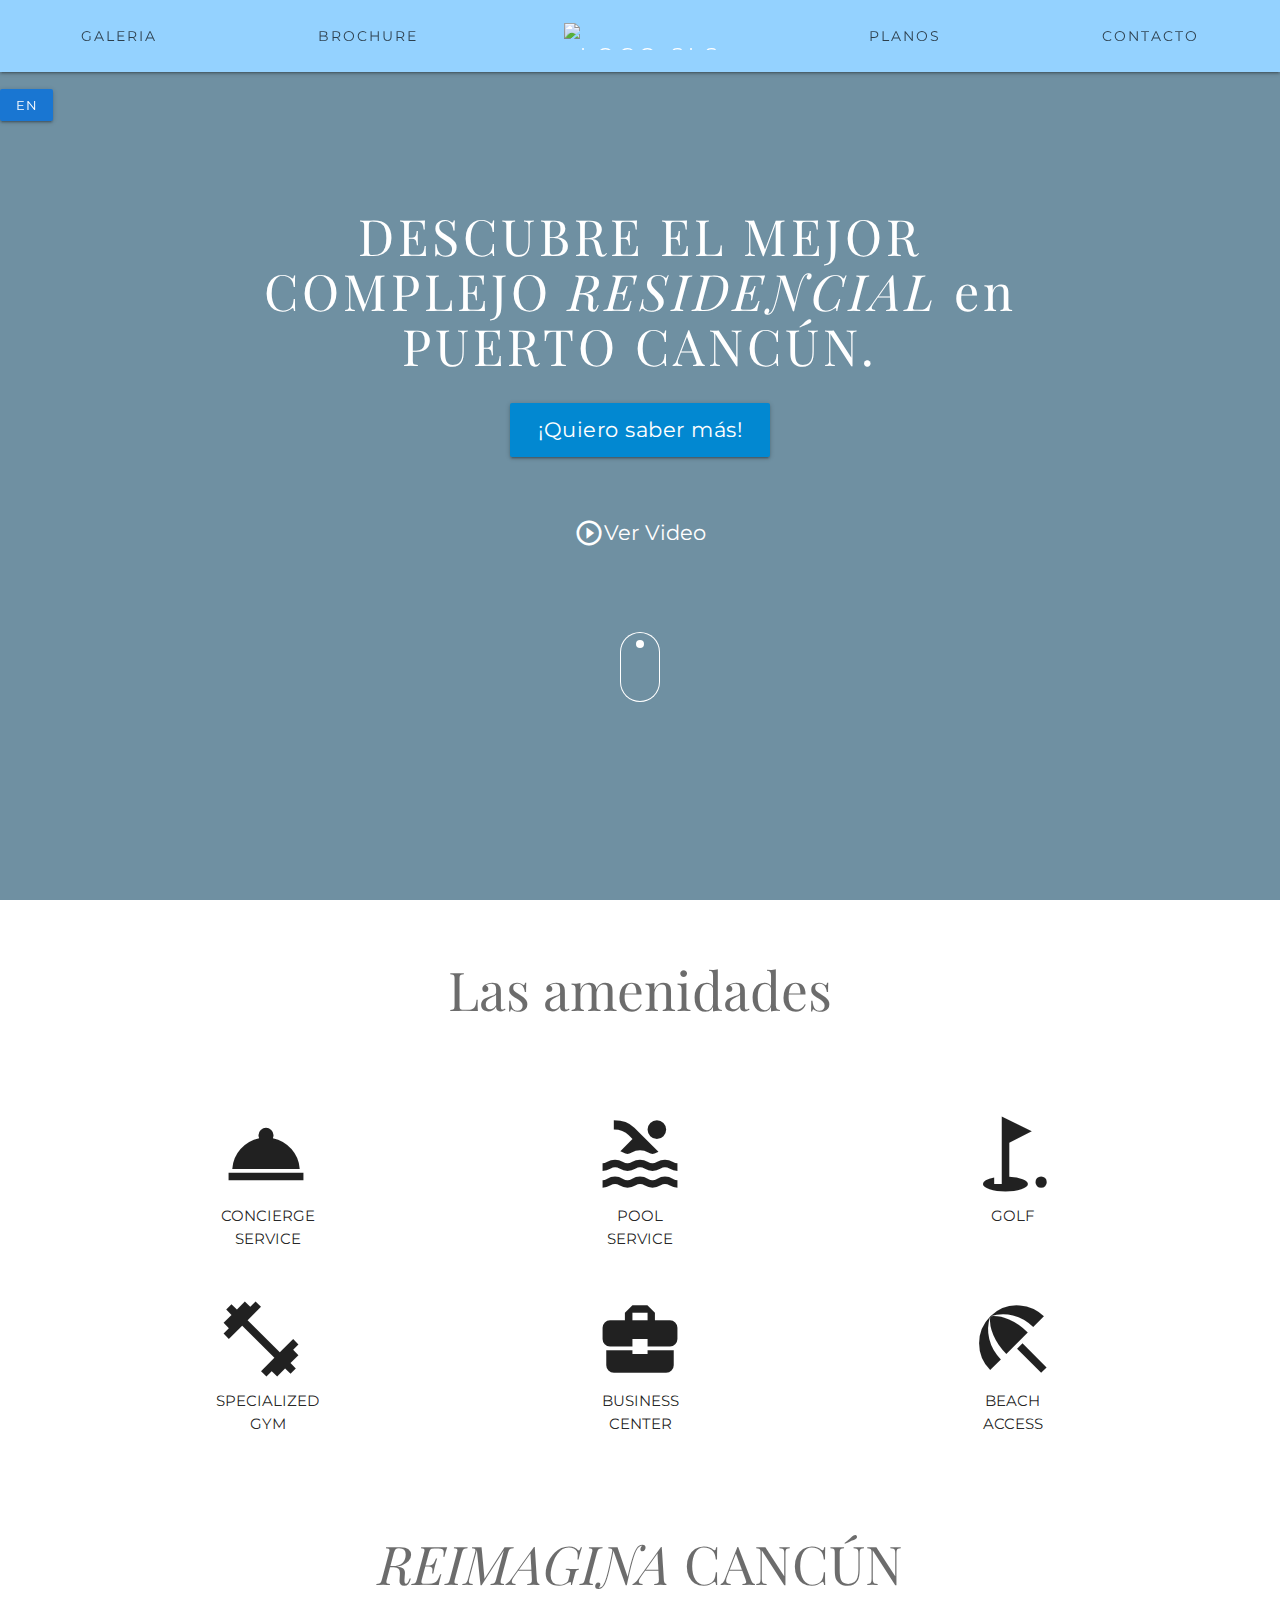
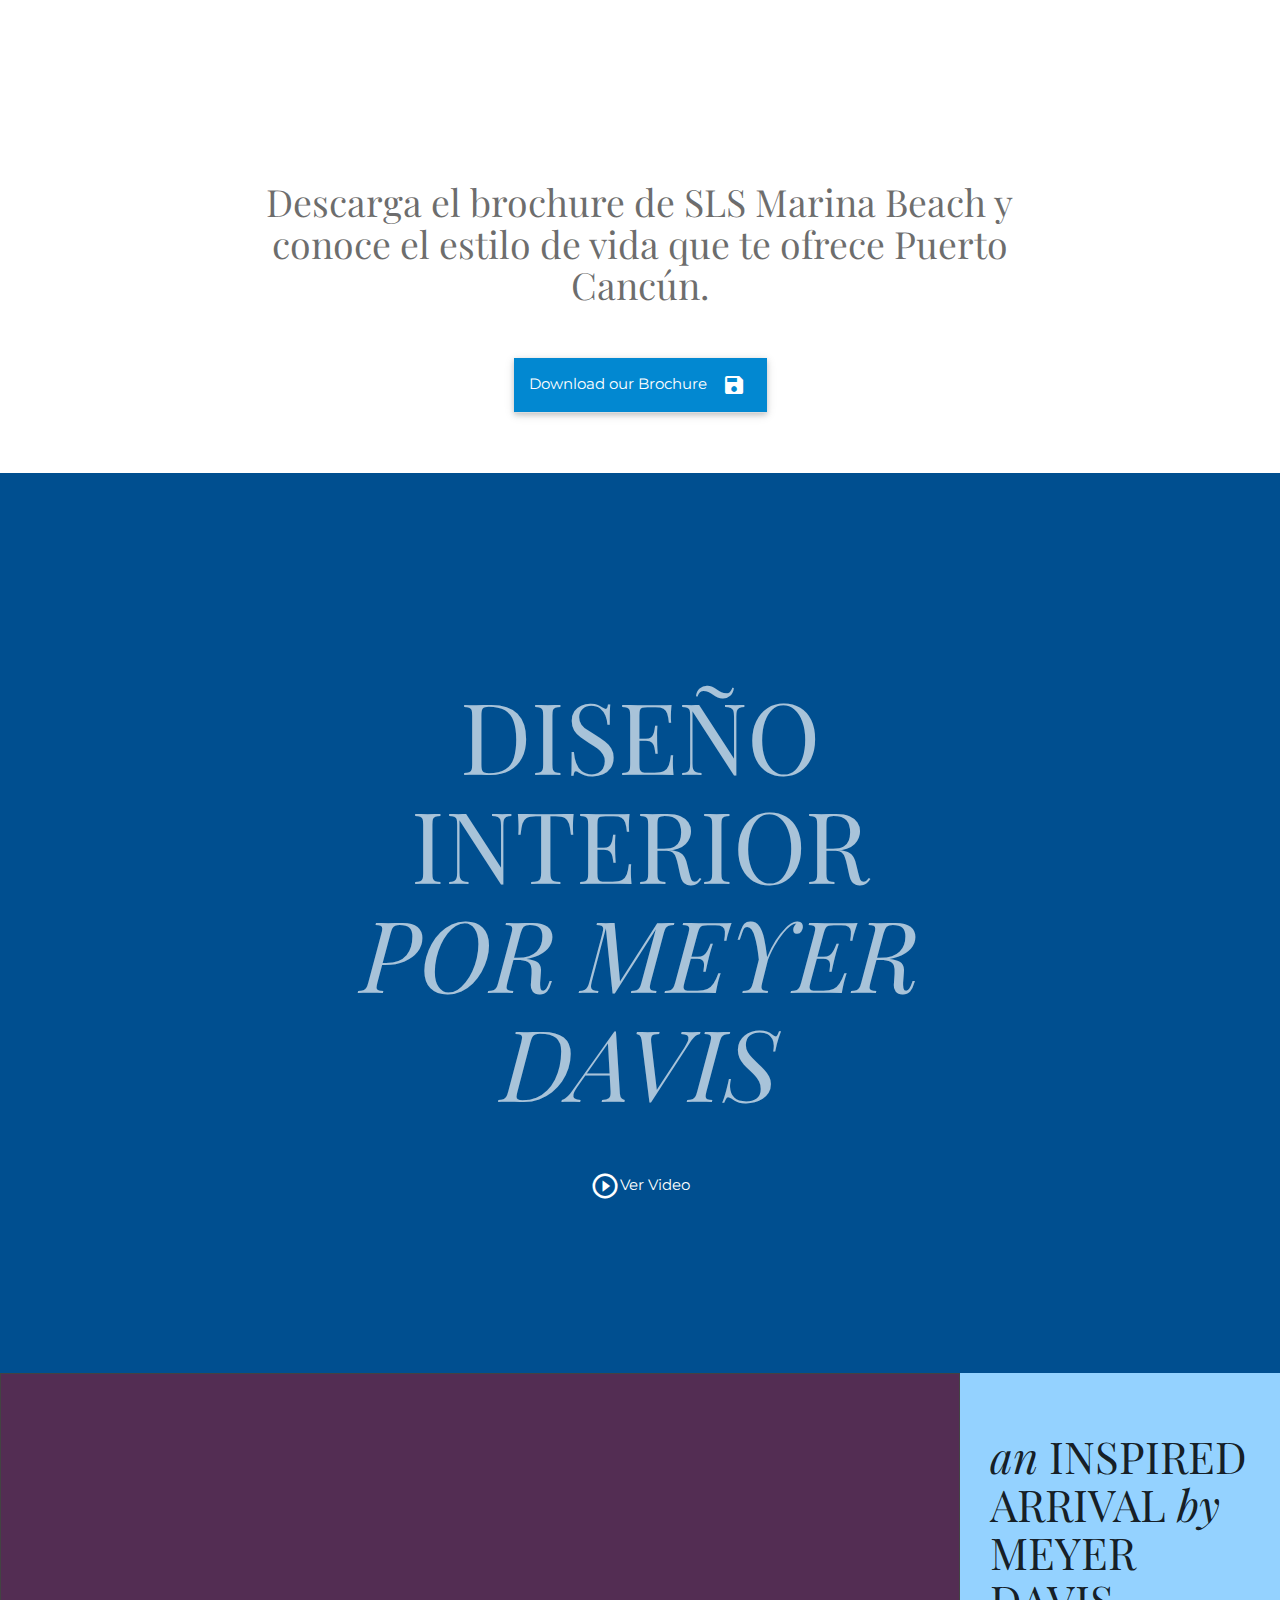
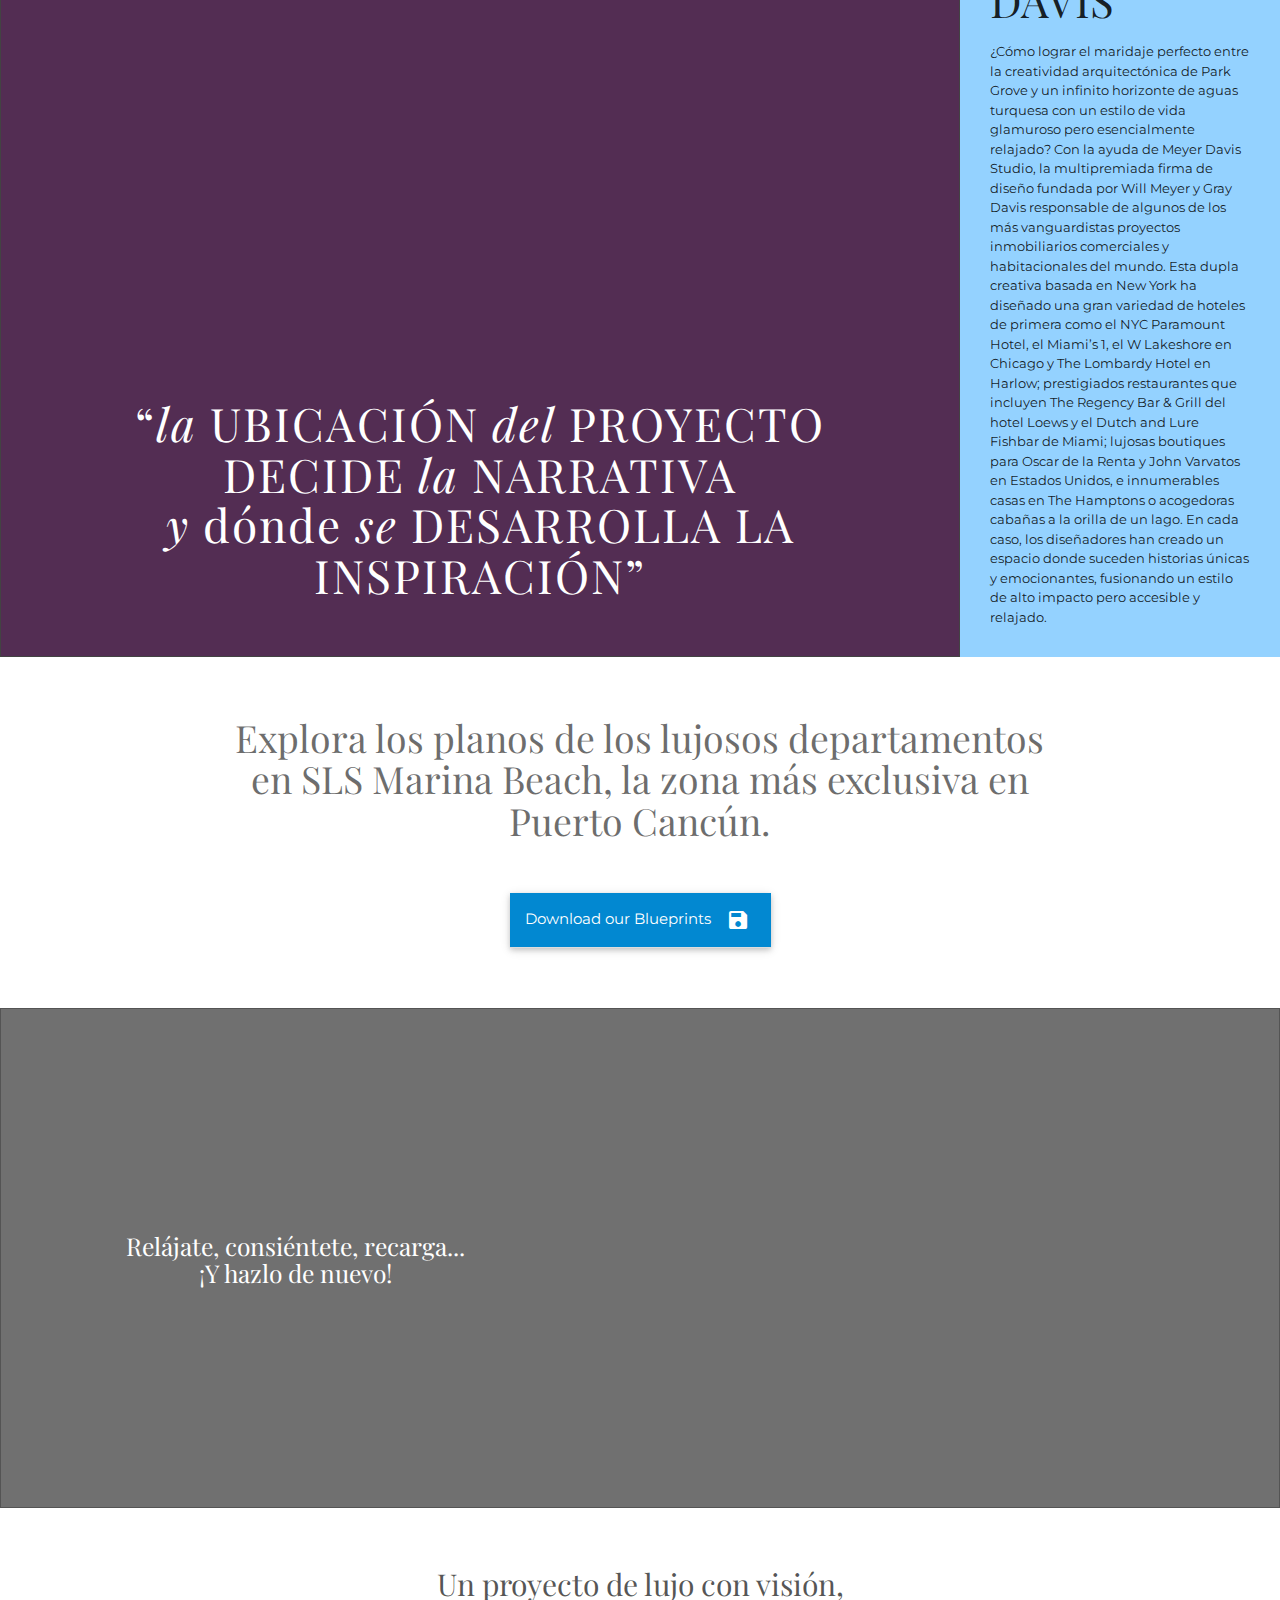
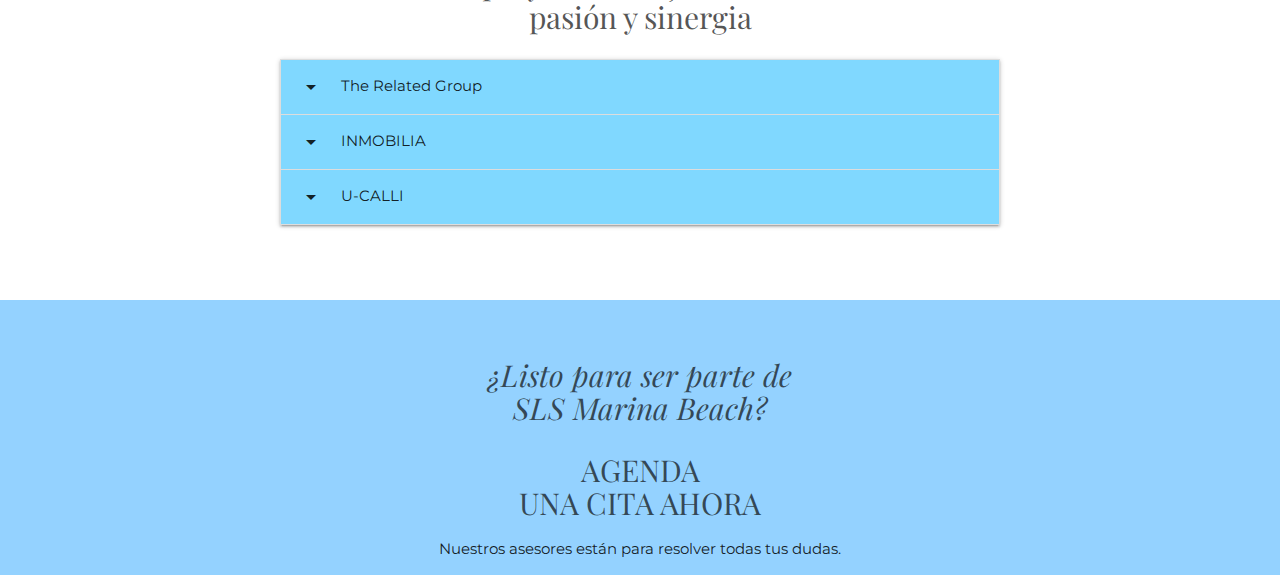
==== commit e5e68341: "se modifico el copy" ====
--- a/public/es.html
+++ b/public/es.html
@@ -78,7 +78,7 @@
             <iframe width="560" height="315" src="https://www.youtube.com/embed/pP36TpN6ZgQ" frameborder="0" allow="accelerometer; autoplay; encrypted-media; gyroscope; picture-in-picture" allowfullscreen></iframe>
             </div>
         <div class="header-content">
-            <h1>DESCUBRE EL MEJOR <i>COMPLEJO</i> 
+            <h1>DESCUBRE EL MEJOR COMPLEJO
                 <i>RESIDENCIAL</i> en PUERTO CANCÚN. 
                 </h1>
             <a href="#contacto" id="download-button" class="btn-large waves-effect waves-light light-blue darken-2">¡Quiero saber más!</a>
@@ -109,7 +109,7 @@
 
     <div class="main__amenities">
         <div class="amenities--title">
-            <h2>LAS amenidades</h2>
+            <h2>Las amenidades</h2>
         </div>
         <div class="amenities--text">
             <!-- <p>Lorem, ipsum dolor sit amet consectetur adipisicing elit. Inventore, libero? Est at cupiditate magnam quasi maxime quibusdam amet illo pariatur reprehenderit asperiores praesentium, nemo nostrum facere veniam architecto rerum reiciendis!</p> -->
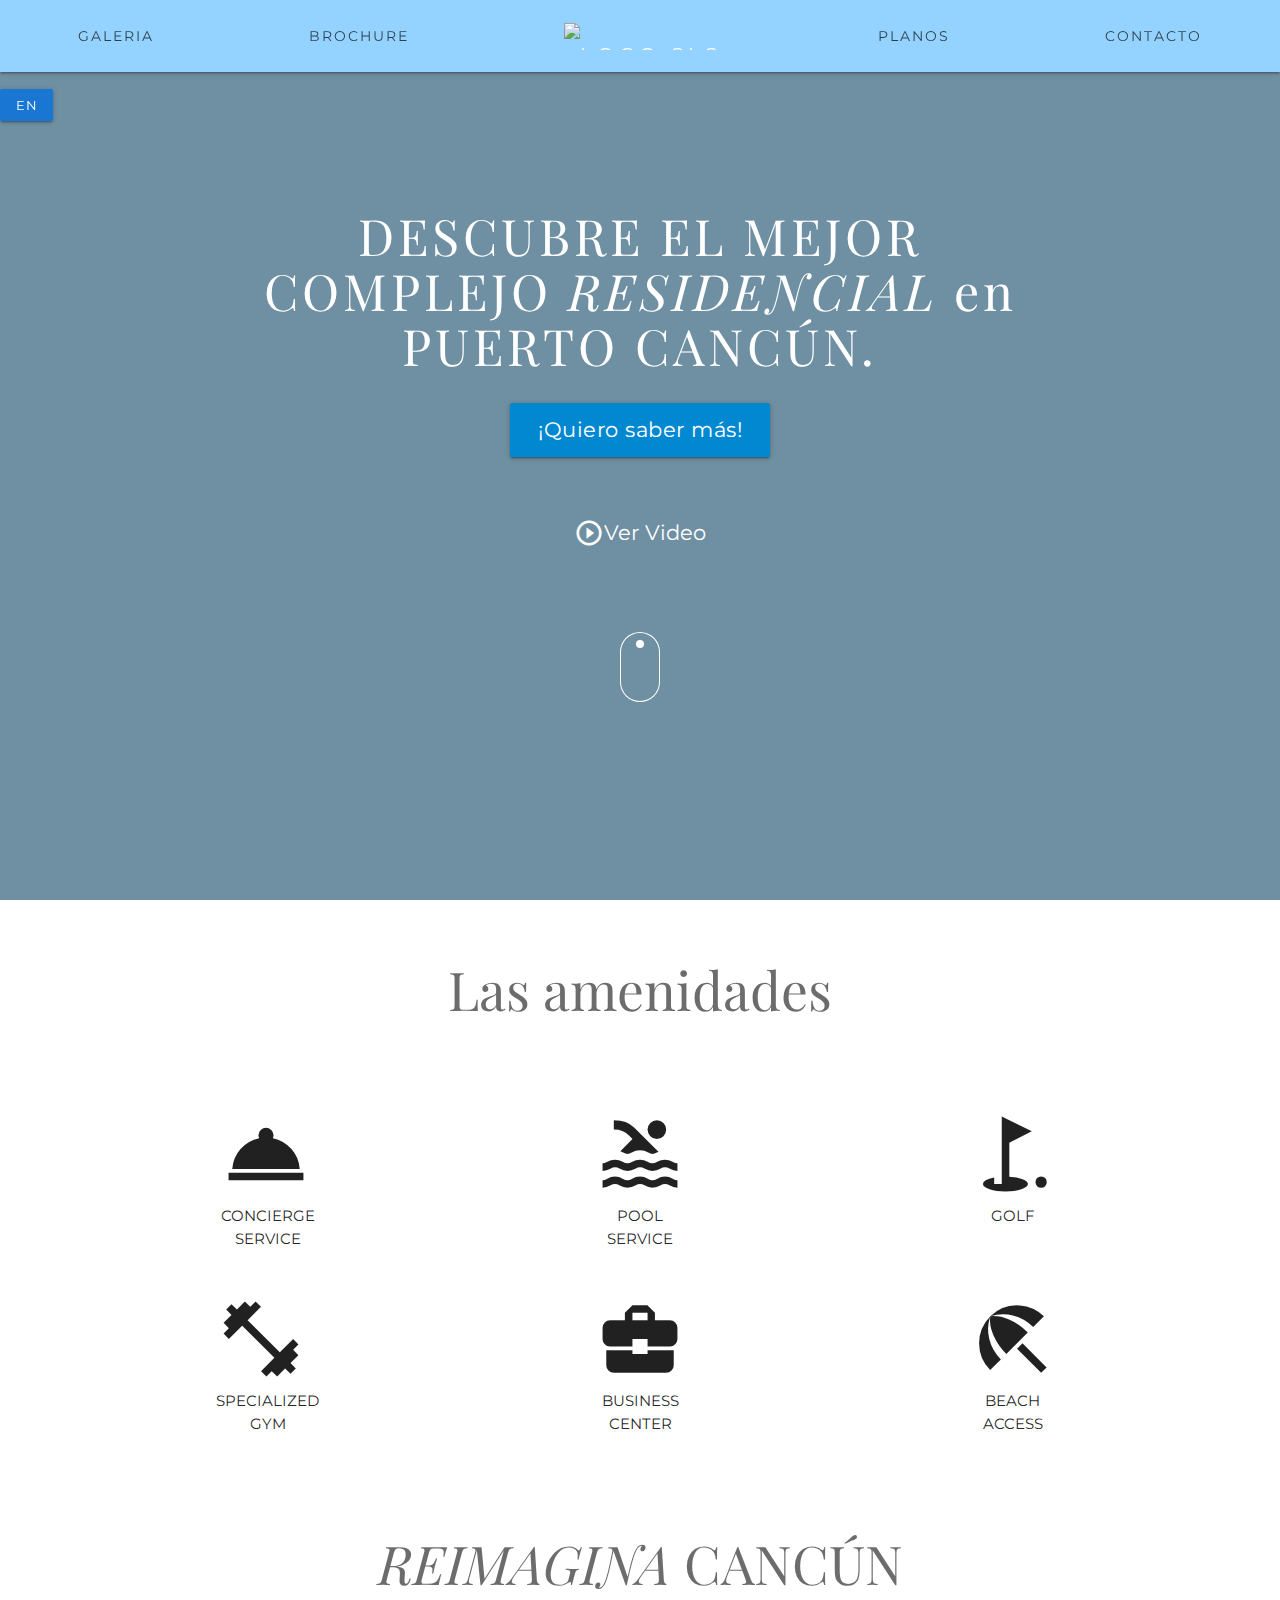
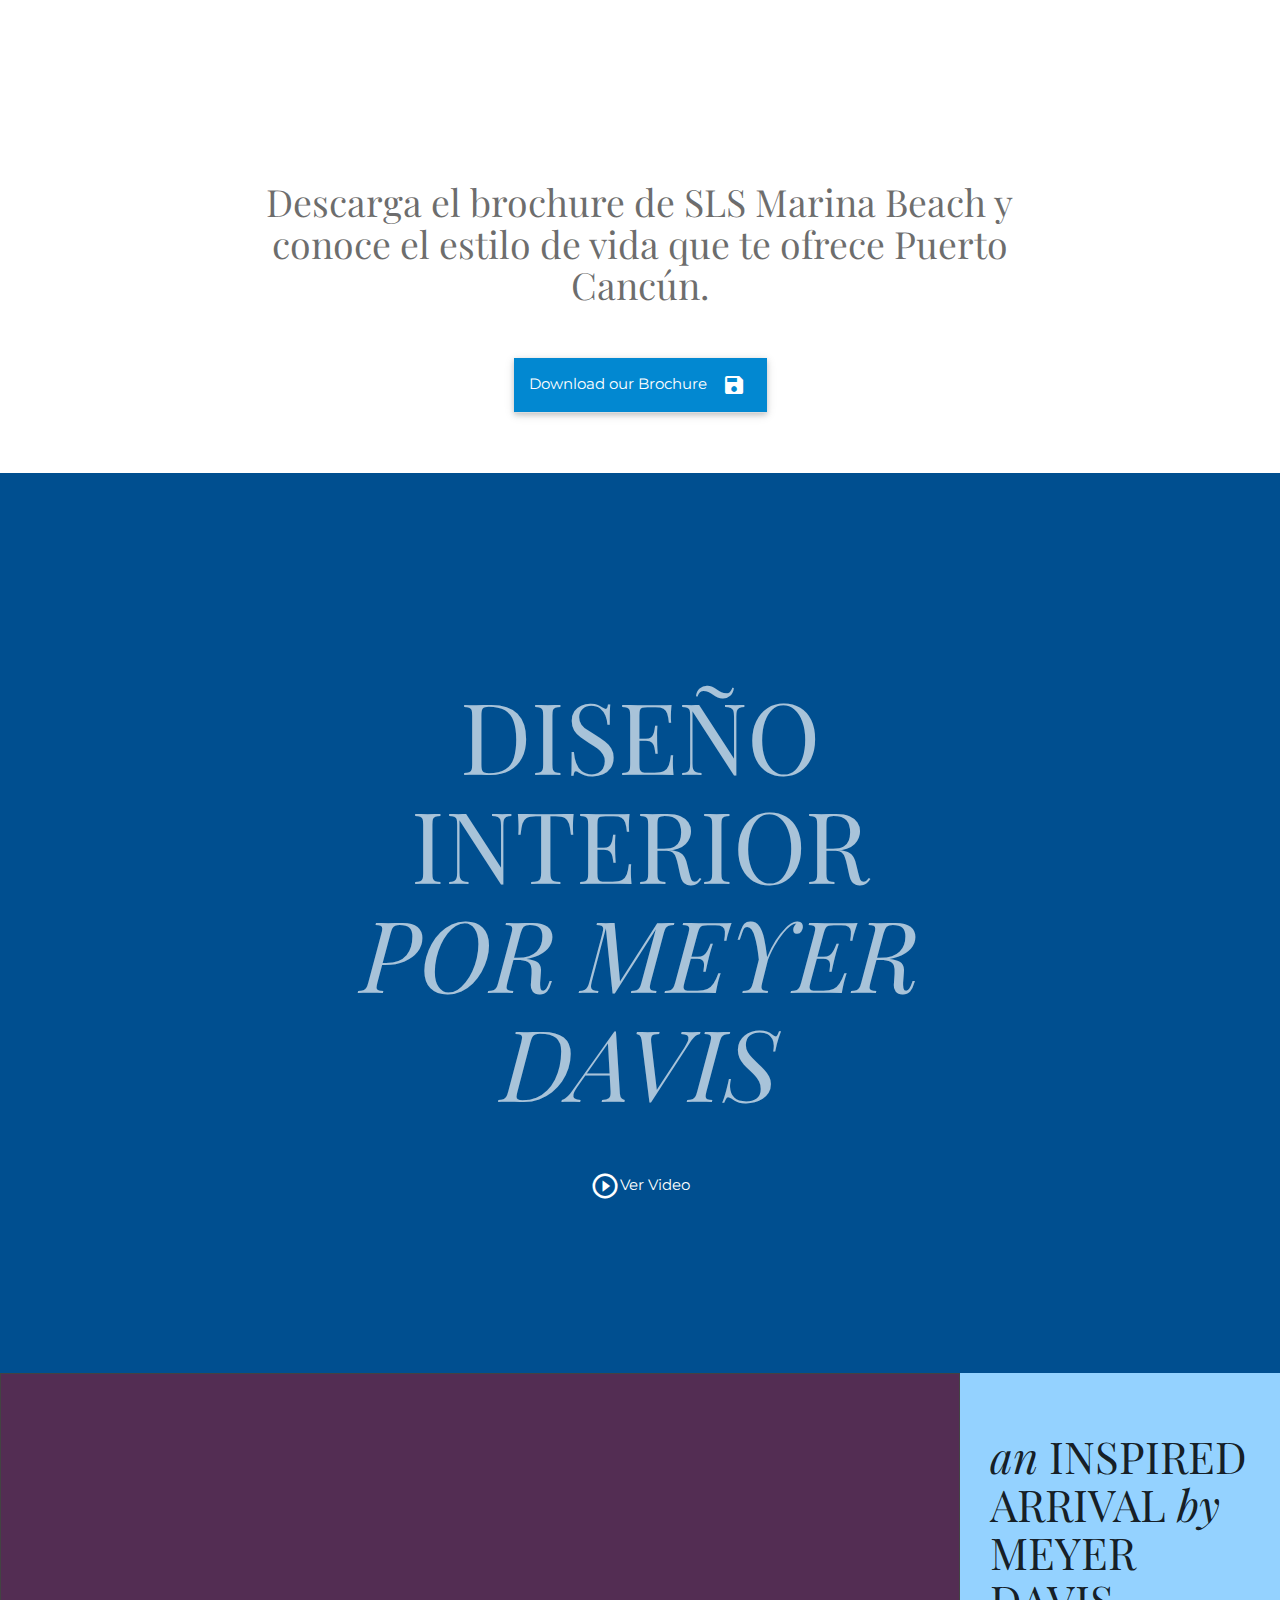
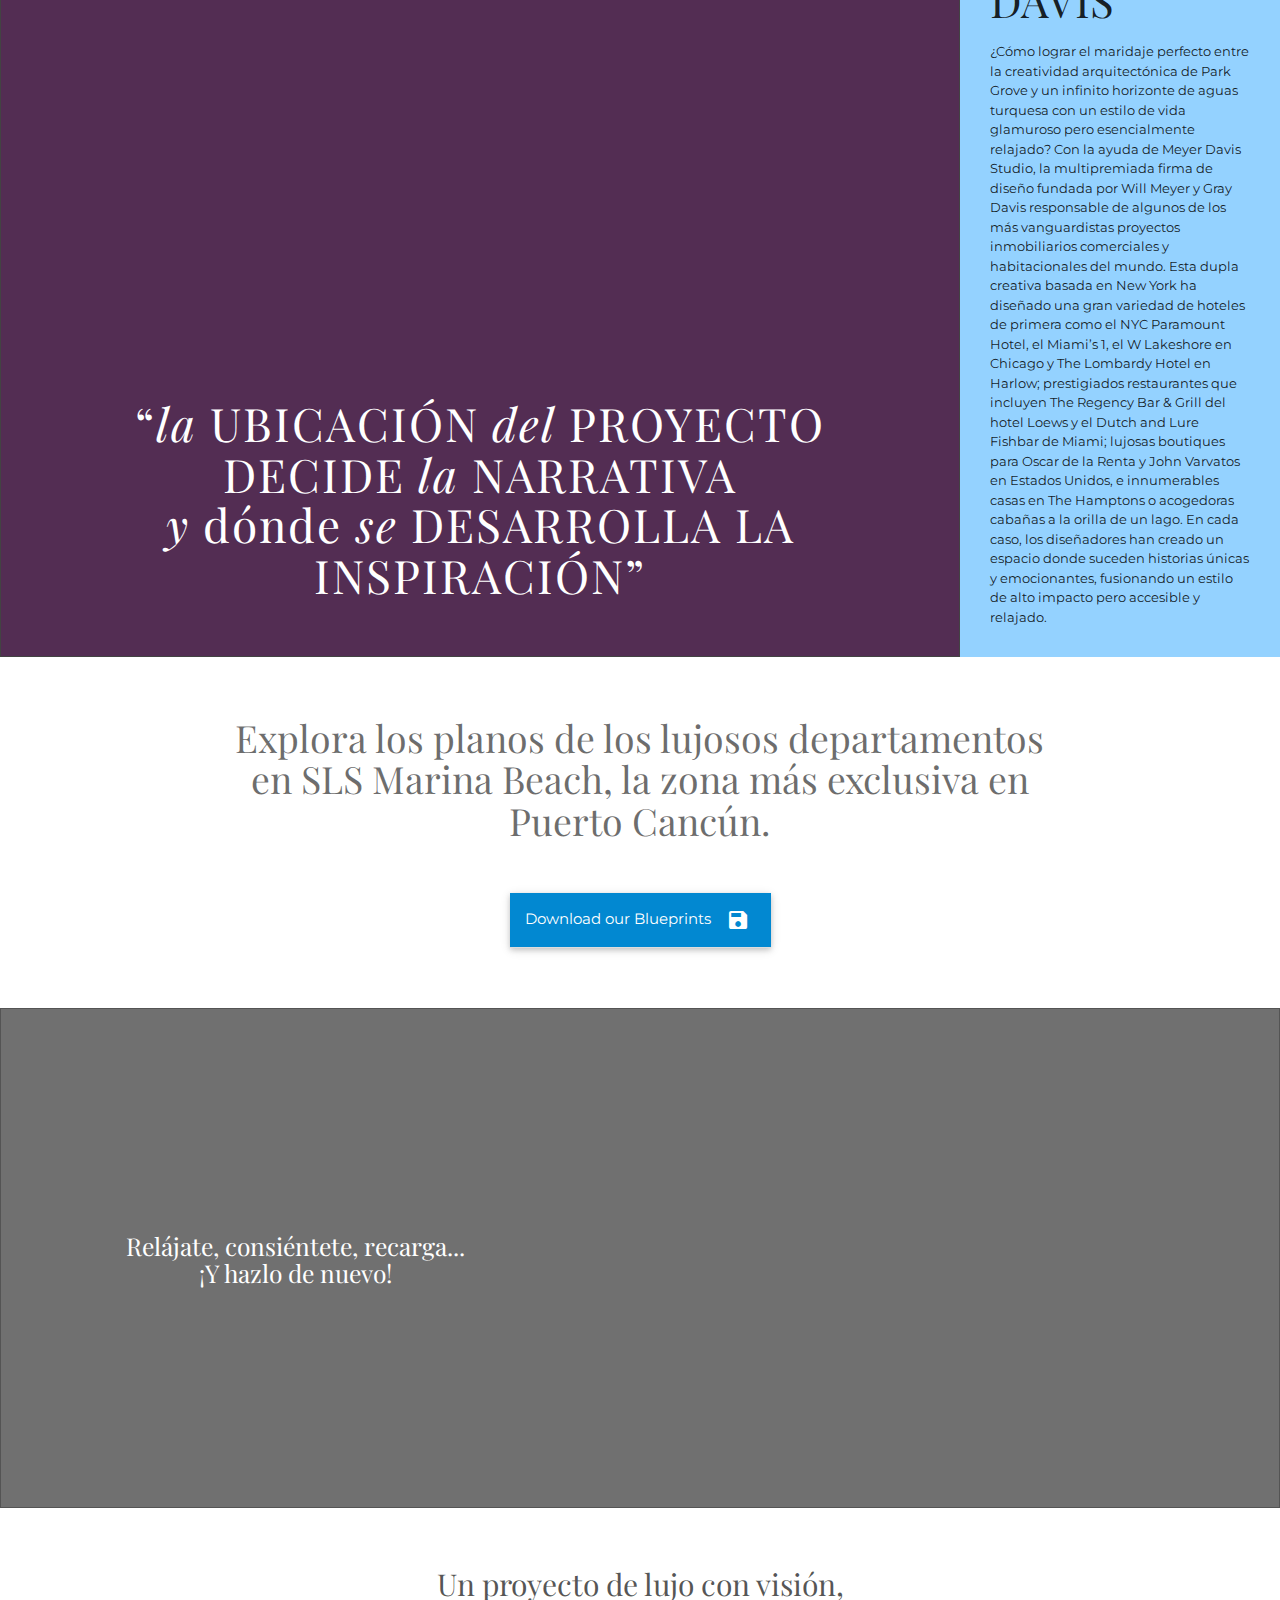
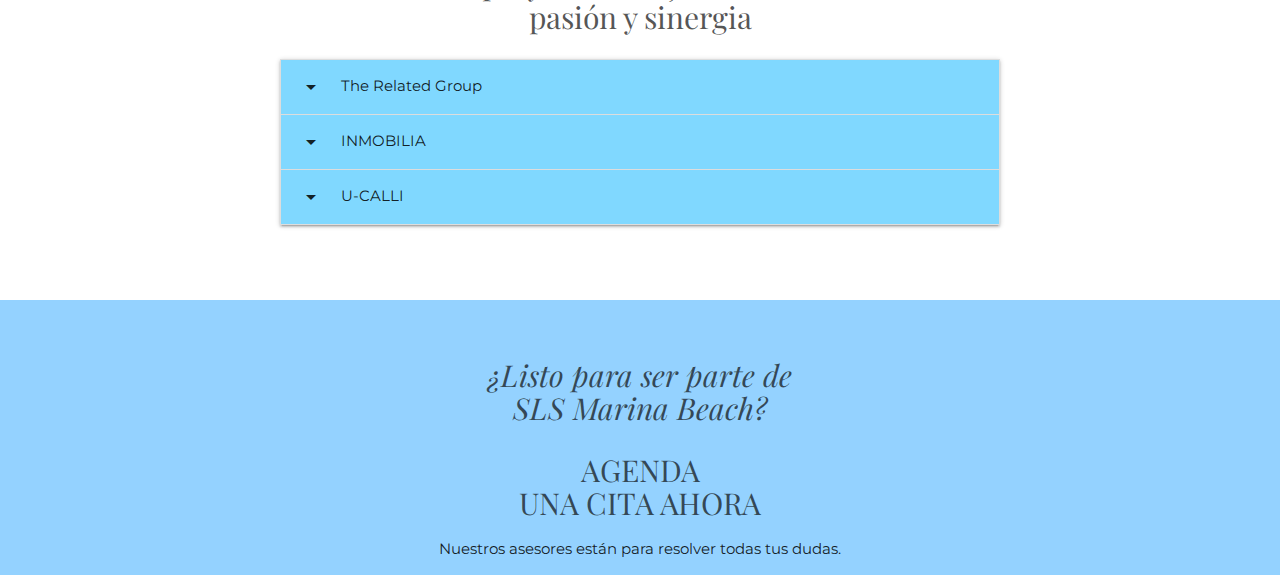
==== commit 2833dbef: "se agregagron hipervinculos" ====
--- a/public/es.html
+++ b/public/es.html
@@ -35,9 +35,11 @@
     <!-- End Google Tag Manager (noscript) -->
   <!-- inicia main section -->
     <nav class="nav--content">
+        <a href="#principal">
         <div class="logoresponsive">
             <img data-lazy="https://firebasestorage.googleapis.com/v0/b/slsmarinabeach-6f8d6.appspot.com/o/SLS_logo2-02-1.png?alt=media&token=cfe34665-8867-434e-8dc6-e820869e8df7" alt="logo SLS" loading="lazy">
         </div>
+        </a>
         <div class="burger">
             <div class="line1"></div>
             <div class="line2"></div>
@@ -48,9 +50,11 @@
             <li><a href="#gallery" id="galleryButton">GALERIA</a></li>
             <li><a href="#brochure">BROCHURE</a></li>
                     <li class="li--imagen">
+                    <a href="#principal">   
                     <div class="logo">
                         <img data-lazy="https://firebasestorage.googleapis.com/v0/b/slsmarinabeach-6f8d6.appspot.com/o/SLS_logo2-02-1.png?alt=media&token=cfe34665-8867-434e-8dc6-e820869e8df7" alt="logo SLS" loading="lazy">
                     </div>
+                    </a>
                     </li>   
             <li><a href="#blueprints">PLANOS</a></li>
             <li><a href="#contacto">CONTACTO</a></li>
@@ -59,7 +63,7 @@
         <a class="waves-effect  blue darken-2 waves-light btn-small" href="index.html">EN</a>
     </nav>
 
-    <header class="v-header container">
+    <header class="v-header container" id="principal">
         <div class="fullscreen-video-wrap">
             <video src="https://firebasestorage.googleapis.com/v0/b/slsmarinabeach-6f8d6.appspot.com/o/video.mp4?alt=media&token=327fea89-b535-4fc8-bf02-99b6872f9004" autoplay="true" poster="https://firebasestorage.googleapis.com/v0/b/slsmarinabeach-6f8d6.appspot.com/o/backsls2.jpg?alt=media&token=b6b1d44d-0731-42da-b67b-14d8b931093c" loop="true"></video>
         </div>
